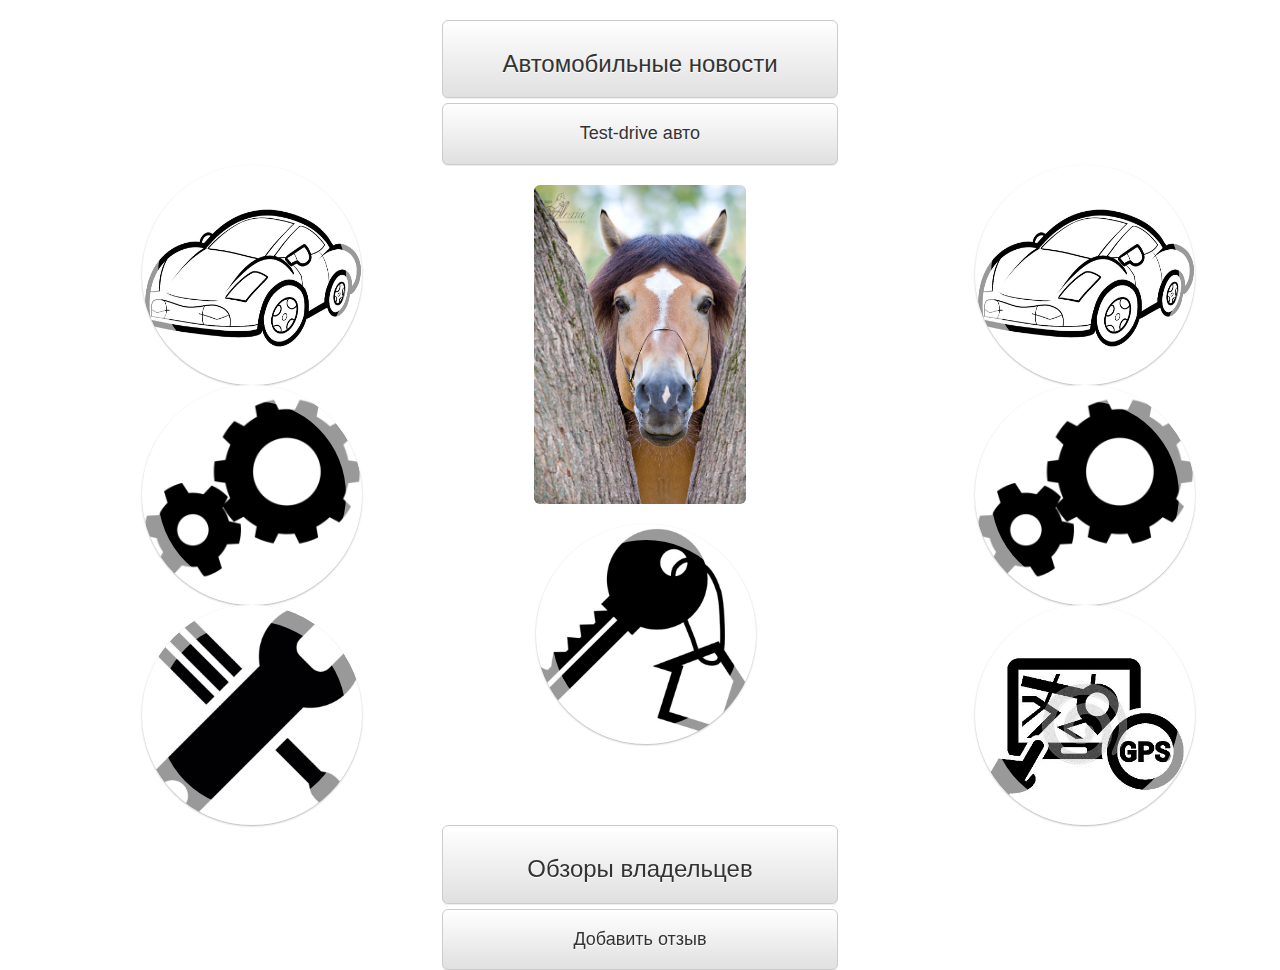
==== index.html @ 32f94fab "initial commit. TODO: buttons + some styles tags to css-files" ====
<!DOCTYPE html>
<html lang="en">
    <head>
        <meta charset="UTF-8">
        <script src="js/jquery.min.js"></script>
        <script src="js/bootstrap.min.js"></script>
        <link rel="stylesheet" href="css/bootstrap.min.css">
        <link rel="stylesheet" href="css/bootstrap-theme.css">
        <link rel="stylesheet" href="css/index.css">
        <link rel="stylesheet" href="css/ihover.min.css">
        <title>Название сайта</title>
    </head>
    <header><br>
        <div class="container-fluid">
            <div class="row">
                <div class="col-sm-4">

                </div>
                <div class="col-sm-4">
                    <button type="button" class="btn btn-default btn-block btn-lg">
                        <h3>Автомобильные новости</h3>
                    </button>
                    <button type="button" class="btn btn-default btn-block btn-lg">
                        <h4> Test-drive авто </h4>
                    </button>
                </div>
                <div class="col-sm-4">

                </div>
            </div>
        </div>
    </header>
    <body>
        <div class="container-fluid">
            <div class="row container-fluid">
                <div class="col-sm-4">
                    <div class="col-sm-3" >

                    </div>
                    <div class="col-sm-4">
                        <div class="ih-item circle effect10 bottom_to_top"><a href="#">
                            <div class="img"><img src="images/car.jpg" alt="img"></div>
                            <div class="info">
                                <h3>Купить транспорт</h3>
                            </div></a>
                        </div>
                        <div class="ih-item circle effect10 bottom_to_top"><a href="#">
                            <div class="img"><img src="images/part.jpg" alt="img"></div>
                            <div class="info">
                                <h3>Купить запчасть</h3>
                            </div></a>
                        </div>
                        <div class="ih-item circle effect10 bottom_to_top"><a href="#">
                            <div class="img"><img src="images/repair.png" alt="img"></div>
                            <div class="info">
                                <h3>Обслу- живание</h3>
                            </div></a>
                        </div>
                    </div>
                </div>
                <div class="col-sm-4" style="text-align: center;">
                    <br>
                    <img src="images/Konb.jpg" class="img-rounded" alt="Cinque Terre" width="55%" height="60%">
                    <br><br>
                    <div style="margin-left: 23%">
                        <div class="ih-item circle effect10 bottom_to_top"><a href="#">
                            <div class="img"><img src="images/key.jpg" alt="img"></div>
                            <div class="info">
                                <h3>Вход</h3>
                                <p>Регистрация</p>
                            </div></a>
                        </div>
                    </div>
                </div>
                <div class="col-sm-4">
                    <div class="col-sm-3">

                    </div>
                    <div class="col-sm-4">
                        <div class="ih-item circle colored effect10 bottom_to_top"><a href="#">
                            <div class="img"><img src="images/car.jpg" alt="img"></div>
                            <div class="info">
                                <h3>Продать транспорт</h3>
                            </div></a>
                        </div>
                        <div class="ih-item circle colored effect10 bottom_to_top"><a href="#">
                            <div class="img"><img src="images/part.jpg" alt="img"></div>
                            <div class="info">
                                <h3>Продать запчасть</h3>
                            </div></a>
                        </div>
                        <div class="ih-item circle colored effect10 bottom_to_top"><a href="#">
                            <div class="img"><img src="images/gps.jpg" alt="img"></div>
                            <div class="info">
                                <h3>Принадлеж -ности</h3>
                            </div></a>
                        </div>
                    </div>
                    <div class="col-sm-4">

                    </div>
                </div>
            </div>
        </div>
    </body>
    <footer>
        <div class="container-fluid">
            <div class="row">
                <div class="col-sm-4">

                </div>
                <div class="col-sm-4">
                    <button type="button" class="btn btn-default btn-block btn-lg">
                        <h3>Обзоры владельцев</h3>
                    </button>
                    <button type="button" class="btn btn-default btn-block btn-lg">
                        <h4> Добавить отзыв </h4>
                    </button>
                </div>
                <div class="col-sm-4">

                </div>
            </div>
        </div>
    </footer>
</html>
---- css/index.css ----
.btn-circle.btn-xl {
    width: 200px;
    height: 200px;
    padding: 10px 16px;
    font-size: 24px;
    line-height: 1.33;
    border-radius: 100px;
}
---- css/ihover.min.css ----
.ih-item{position:relative;-webkit-transition:all 0.35s ease-in-out;-moz-transition:all 0.35s ease-in-out;transition:all 0.35s ease-in-out}.ih-item,.ih-item *{-webkit-box-sizing:border-box;-moz-box-sizing:border-box;box-sizing:border-box}.ih-item a{color:#333}.ih-item a:hover{text-decoration:none}.ih-item img{width:100%;height:100%}.ih-item.circle{position:relative;width:220px;height:220px;border-radius:50%}.ih-item.circle .img{position:relative;width:220px;height:220px;border-radius:50%}.ih-item.circle .img:before{position:absolute;display:block;content:'';width:100%;height:100%;border-radius:50%;box-shadow:inset 0 0 0 16px rgba(255,255,255,0.6),0 1px 2px rgba(0,0,0,0.3);-webkit-transition:all 0.35s ease-in-out;-moz-transition:all 0.35s ease-in-out;transition:all 0.35s ease-in-out}.ih-item.circle .img img{border-radius:50%}.ih-item.circle .info{position:absolute;top:0;bottom:0;left:0;right:0;text-align:center;border-radius:50%;-webkit-backface-visibility:hidden;backface-visibility:hidden}.ih-item.square{position:relative;width:316px;height:216px;border:8px solid #fff;box-shadow:1px 1px 3px rgba(0,0,0,0.3)}.ih-item.square .info{position:absolute;top:0;bottom:0;left:0;right:0;text-align:center;-webkit-backface-visibility:hidden;backface-visibility:hidden}.ih-item.circle.effect1 .spinner{width:230px;height:230px;border:10px solid #ecab18;border-right-color:#1ad280;border-bottom-color:#1ad280;border-radius:50%;-webkit-transition:all 0.8s ease-in-out;-moz-transition:all 0.8s ease-in-out;transition:all 0.8s ease-in-out}.ih-item.circle.effect1 .img{position:absolute;top:10px;bottom:0;left:10px;right:0;width:auto;height:auto}.ih-item.circle.effect1 .img:before{display:none}.ih-item.circle.effect1.colored .info{background:#1a4a72;background:rgba(26,74,114,0.6)}.ih-item.circle.effect1 .info{top:10px;bottom:0;left:10px;right:0;background:#333;background:rgba(0,0,0,0.6);opacity:0;-webkit-transition:all 0.8s ease-in-out;-moz-transition:all 0.8s ease-in-out;transition:all 0.8s ease-in-out}.ih-item.circle.effect1 .info h3{color:#fff;text-transform:uppercase;position:relative;letter-spacing:2px;font-size:22px;margin:0 30px;padding:55px 0 0 0;height:110px;text-shadow:0 0 1px #fff,0 1px 2px rgba(0,0,0,0.3)}.ih-item.circle.effect1 .info p{color:#bbb;padding:10px 5px;font-style:italic;margin:0 30px;font-size:12px;border-top:1px solid rgba(255,255,255,0.5)}.ih-item.circle.effect1 a:hover .spinner{-webkit-transform:rotate(180deg);-moz-transform:rotate(180deg);-ms-transform:rotate(180deg);-o-transform:rotate(180deg);transform:rotate(180deg)}.ih-item.circle.effect1 a:hover .info{opacity:1}.ih-item.circle.effect2 .img{opacity:1;-webkit-transform:scale(1);-moz-transform:scale(1);-ms-transform:scale(1);-o-transform:scale(1);transform:scale(1);-webkit-transition:all 0.35s ease-in-out;-moz-transition:all 0.35s ease-in-out;transition:all 0.35s ease-in-out}.ih-item.circle.effect2.colored .info{background:#1a4a72;background:rgba(26,74,114,0.6)}.ih-item.circle.effect2 .info{background:#333;background:rgba(0,0,0,0.6);opacity:0;pointer-events:none;-webkit-transition:all 0.35s ease-in-out;-moz-transition:all 0.35s ease-in-out;transition:all 0.35s ease-in-out}.ih-item.circle.effect2 .info h3{color:#fff;text-transform:uppercase;position:relative;letter-spacing:2px;font-size:22px;margin:0 30px;padding:55px 0 0 0;height:110px;text-shadow:0 0 1px #fff,0 1px 2px rgba(0,0,0,0.3)}.ih-item.circle.effect2 .info p{color:#bbb;padding:10px 5px;font-style:italic;margin:0 30px;font-size:12px;border-top:1px solid rgba(255,255,255,0.5)}.ih-item.circle.effect2.left_to_right .info{-webkit-transform:translateX(-100%);-moz-transform:translateX(-100%);-ms-transform:translateX(-100%);-o-transform:translateX(-100%);transform:translateX(-100%)}.ih-item.circle.effect2.left_to_right a:hover .img{-webkit-transform:rotate(-90deg);-moz-transform:rotate(-90deg);-ms-transform:rotate(-90deg);-o-transform:rotate(-90deg);transform:rotate(-90deg)}.ih-item.circle.effect2.left_to_right a:hover .info{opacity:1;-webkit-transform:translateX(0);-moz-transform:translateX(0);-ms-transform:translateX(0);-o-transform:translateX(0);transform:translateX(0)}.ih-item.circle.effect2.right_to_left .info{-webkit-transform:translateX(100%);-moz-transform:translateX(100%);-ms-transform:translateX(100%);-o-transform:translateX(100%);transform:translateX(100%)}.ih-item.circle.effect2.right_to_left a:hover .img{-webkit-transform:rotate(90deg);-moz-transform:rotate(90deg);-ms-transform:rotate(90deg);-o-transform:rotate(90deg);transform:rotate(90deg)}.ih-item.circle.effect2.right_to_left a:hover .info{opacity:1;-webkit-transform:translateX(0);-moz-transform:translateX(0);-ms-transform:translateX(0);-o-transform:translateX(0);transform:translateX(0)}.ih-item.circle.effect2.top_to_bottom .info{-webkit-transform:translateY(-100%);-moz-transform:translateY(-100%);-ms-transform:translateY(-100%);-o-transform:translateY(-100%);transform:translateY(-100%)}.ih-item.circle.effect2.top_to_bottom a:hover .img{-webkit-transform:rotate(-90deg);-moz-transform:rotate(-90deg);-ms-transform:rotate(-90deg);-o-transform:rotate(-90deg);transform:rotate(-90deg)}.ih-item.circle.effect2.top_to_bottom a:hover .info{opacity:1;-webkit-transform:translateY(0);-moz-transform:translateY(0);-ms-transform:translateY(0);-o-transform:translateY(0);transform:translateY(0)}.ih-item.circle.effect2.bottom_to_top .info{-webkit-transform:translateY(100%);-moz-transform:translateY(100%);-ms-transform:translateY(100%);-o-transform:translateY(100%);transform:translateY(100%)}.ih-item.circle.effect2.bottom_to_top a:hover .img{-webkit-transform:rotate(90deg);-moz-transform:rotate(90deg);-ms-transform:rotate(90deg);-o-transform:rotate(90deg);transform:rotate(90deg)}.ih-item.circle.effect2.bottom_to_top a:hover .info{opacity:1;-webkit-transform:translateY(0);-moz-transform:translateY(0);-ms-transform:translateY(0);-o-transform:translateY(0);transform:translateY(0)}.ih-item.circle.effect3 .img{z-index:11;-webkit-transition:all 0.35s ease-in-out;-moz-transition:all 0.35s ease-in-out;transition:all 0.35s ease-in-out}.ih-item.circle.effect3.colored .info{background:#1a4a72}.ih-item.circle.effect3 .info{background:#333;opacity:0;pointer-events:none;-webkit-transition:all 0.35s ease-in-out;-moz-transition:all 0.35s ease-in-out;transition:all 0.35s ease-in-out}.ih-item.circle.effect3 .info h3{color:#fff;text-transform:uppercase;position:relative;letter-spacing:2px;font-size:22px;margin:0 30px;padding:55px 0 0 0;height:110px;text-shadow:0 0 1px #fff,0 1px 2px rgba(0,0,0,0.3)}.ih-item.circle.effect3 .info p{color:#bbb;padding:10px 5px;font-style:italic;margin:0 30px;font-size:12px;border-top:1px solid rgba(255,255,255,0.5)}.ih-item.circle.effect3.left_to_right .img{-webkit-transform:scale(1) translateX(0);-moz-transform:scale(1) translateX(0);-ms-transform:scale(1) translateX(0);-o-transform:scale(1) translateX(0);transform:scale(1) translateX(0)}.ih-item.circle.effect3.left_to_right .info{-webkit-transform:translateX(-100%);-moz-transform:translateX(-100%);-ms-transform:translateX(-100%);-o-transform:translateX(-100%);transform:translateX(-100%)}.ih-item.circle.effect3.left_to_right a:hover .img{-webkit-transform:scale(0.5) translateX(100%);-moz-transform:scale(0.5) translateX(100%);-ms-transform:scale(0.5) translateX(100%);-o-transform:scale(0.5) translateX(100%);transform:scale(0.5) translateX(100%)}.ih-item.circle.effect3.left_to_right a:hover .info{opacity:1;-webkit-transform:translateX(0);-moz-transform:translateX(0);-ms-transform:translateX(0);-o-transform:translateX(0);transform:translateX(0)}.ih-item.circle.effect3.right_to_left .img{-webkit-transform:scale(1) translateX(0);-moz-transform:scale(1) translateX(0);-ms-transform:scale(1) translateX(0);-o-transform:scale(1) translateX(0);transform:scale(1) translateX(0)}.ih-item.circle.effect3.right_to_left .info{-webkit-transform:translateX(100%);-moz-transform:translateX(100%);-ms-transform:translateX(100%);-o-transform:translateX(100%);transform:translateX(100%)}.ih-item.circle.effect3.right_to_left a:hover .img{-webkit-transform:scale(0.5) translateX(-100%);-moz-transform:scale(0.5) translateX(-100%);-ms-transform:scale(0.5) translateX(-100%);-o-transform:scale(0.5) translateX(-100%);transform:scale(0.5) translateX(-100%)}.ih-item.circle.effect3.right_to_left a:hover .info{opacity:1;-webkit-transform:translateX(0);-moz-transform:translateX(0);-ms-transform:translateX(0);-o-transform:translateX(0);transform:translateX(0)}.ih-item.circle.effect3.top_to_bottom .img{-webkit-transform:scale(1) translateY(0);-moz-transform:scale(1) translateY(0);-ms-transform:scale(1) translateY(0);-o-transform:scale(1) translateY(0);transform:scale(1) translateY(0)}.ih-item.circle.effect3.top_to_bottom .info{-webkit-transform:translateY(-100%);-moz-transform:translateY(-100%);-ms-transform:translateY(-100%);-o-transform:translateY(-100%);transform:translateY(-100%)}.ih-item.circle.effect3.top_to_bottom a:hover .img{-webkit-transform:scale(0.5) translateY(100%);-moz-transform:scale(0.5) translateY(100%);-ms-transform:scale(0.5) translateY(100%);-o-transform:scale(0.5) translateY(100%);transform:scale(0.5) translateY(100%)}.ih-item.circle.effect3.top_to_bottom a:hover .info{opacity:1;-webkit-transform:translateY(0);-moz-transform:translateY(0);-ms-transform:translateY(0);-o-transform:translateY(0);transform:translateY(0)}.ih-item.circle.effect3.bottom_to_top .img{-webkit-transform:scale(1) translateY(0);-moz-transform:scale(1) translateY(0);-ms-transform:scale(1) translateY(0);-o-transform:scale(1) translateY(0);transform:scale(1) translateY(0)}.ih-item.circle.effect3.bottom_to_top .info{-webkit-transform:translateY(100%);-moz-transform:translateY(100%);-ms-transform:translateY(100%);-o-transform:translateY(100%);transform:translateY(100%)}.ih-item.circle.effect3.bottom_to_top a:hover .img{-webkit-transform:scale(0.5) translateY(-100%);-moz-transform:scale(0.5) translateY(-100%);-ms-transform:scale(0.5) translateY(-100%);-o-transform:scale(0.5) translateY(-100%);transform:scale(0.5) translateY(-100%)}.ih-item.circle.effect3.bottom_to_top a:hover .info{opacity:1;-webkit-transform:translateY(0);-moz-transform:translateY(0);-ms-transform:translateY(0);-o-transform:translateY(0);transform:translateY(0)}.ih-item.circle.effect4 .img{opacity:1;-webkit-transition:all 0.4s ease-in-out;-moz-transition:all 0.4s ease-in-out;transition:all 0.4s ease-in-out}.ih-item.circle.effect4.colored .info{background:#1a4a72}.ih-item.circle.effect4 .info{background:#333;opacity:0;visibility:hidden;pointer-events:none;-webkit-transition:all 0.35s ease;-moz-transition:all 0.35s ease;transition:all 0.35s ease}.ih-item.circle.effect4 .info h3{color:#fff;text-transform:uppercase;position:relative;letter-spacing:2px;font-size:22px;margin:0 30px;padding:55px 0 0 0;height:110px;text-shadow:0 0 1px #fff,0 1px 2px rgba(0,0,0,0.3)}.ih-item.circle.effect4 .info p{color:#bbb;padding:10px 5px;font-style:italic;margin:0 30px;font-size:12px;border-top:1px solid rgba(255,255,255,0.5);-webkit-transition:all 0.35s ease-in-out;-moz-transition:all 0.35s ease-in-out;transition:all 0.35s ease-in-out}.ih-item.circle.effect4 a:hover .img{opacity:0;pointer-events:none}.ih-item.circle.effect4 a:hover .info{visibility:visible;opacity:1}.ih-item.circle.effect4.left_to_right .img{-webkit-transform:translateX(0);-moz-transform:translateX(0);-ms-transform:translateX(0);-o-transform:translateX(0);transform:translateX(0)}.ih-item.circle.effect4.left_to_right .info{-webkit-transform:translateX(-100%);-moz-transform:translateX(-100%);-ms-transform:translateX(-100%);-o-transform:translateX(-100%);transform:translateX(-100%)}.ih-item.circle.effect4.left_to_right a:hover .img{-webkit-transform:translateX(100%);-moz-transform:translateX(100%);-ms-transform:translateX(100%);-o-transform:translateX(100%);transform:translateX(100%)}.ih-item.circle.effect4.left_to_right a:hover .info{-webkit-transform:translateX(0);-moz-transform:translateX(0);-ms-transform:translateX(0);-o-transform:translateX(0);transform:translateX(0)}.ih-item.circle.effect4.right_to_left .img{-webkit-transform:translateX(0);-moz-transform:translateX(0);-ms-transform:translateX(0);-o-transform:translateX(0);transform:translateX(0)}.ih-item.circle.effect4.right_to_left .info{-webkit-transform:translateX(100%);-moz-transform:translateX(100%);-ms-transform:translateX(100%);-o-transform:translateX(100%);transform:translateX(100%)}.ih-item.circle.effect4.right_to_left a:hover .img{-webkit-transform:translateX(-100%);-moz-transform:translateX(-100%);-ms-transform:translateX(-100%);-o-transform:translateX(-100%);transform:translateX(-100%)}.ih-item.circle.effect4.right_to_left a:hover .info{-webkit-transform:translateX(0);-moz-transform:translateX(0);-ms-transform:translateX(0);-o-transform:translateX(0);transform:translateX(0)}.ih-item.circle.effect4.top_to_bottom .img{-webkit-transform:translateY(0);-moz-transform:translateY(0);-ms-transform:translateY(0);-o-transform:translateY(0);transform:translateY(0)}.ih-item.circle.effect4.top_to_bottom .info{-webkit-transform:translateY(100%);-moz-transform:translateY(100%);-ms-transform:translateY(100%);-o-transform:translateY(100%);transform:translateY(100%)}.ih-item.circle.effect4.top_to_bottom a:hover .img{-webkit-transform:translateY(-100%);-moz-transform:translateY(-100%);-ms-transform:translateY(-100%);-o-transform:translateY(-100%);transform:translateY(-100%)}.ih-item.circle.effect4.top_to_bottom a:hover .info{-webkit-transform:translateY(0);-moz-transform:translateY(0);-ms-transform:translateY(0);-o-transform:translateY(0);transform:translateY(0)}.ih-item.circle.effect4.bottom_to_top .img{-webkit-transform:translateY(0);-moz-transform:translateY(0);-ms-transform:translateY(0);-o-transform:translateY(0);transform:translateY(0)}.ih-item.circle.effect4.bottom_to_top .info{-webkit-transform:translateY(-100%);-moz-transform:translateY(-100%);-ms-transform:translateY(-100%);-o-transform:translateY(-100%);transform:translateY(-100%)}.ih-item.circle.effect4.bottom_to_top a:hover .img{-webkit-transform:translateY(100%);-moz-transform:translateY(100%);-ms-transform:translateY(100%);-o-transform:translateY(100%);transform:translateY(100%)}.ih-item.circle.effect4.bottom_to_top a:hover .info{-webkit-transform:translateY(0);-moz-transform:translateY(0);-ms-transform:translateY(0);-o-transform:translateY(0);transform:translateY(0)}.ih-item.circle.effect5{-webkit-perspective:900px;-moz-perspective:900px;perspective:900px}.ih-item.circle.effect5.colored .info .info-back{background:#1a4a72;background:rgba(26,74,114,0.6)}.ih-item.circle.effect5 .info{-webkit-transition:all 0.35s ease-in-out;-moz-transition:all 0.35s ease-in-out;transition:all 0.35s ease-in-out;-webkit-transform-style:preserve-3d;-moz-transform-style:preserve-3d;-ms-transform-style:preserve-3d;-o-transform-style:preserve-3d;transform-style:preserve-3d}.ih-item.circle.effect5 .info .info-back{visibility:hidden;border-radius:50%;width:100%;height:100%;background:#333;background:rgba(0,0,0,0.6);-webkit-transform:rotate3d(0, 1, 0, 180deg);-moz-transform:rotate3d(0, 1, 0, 180deg);-ms-transform:rotate3d(0, 1, 0, 180deg);-o-transform:rotate3d(0, 1, 0, 180deg);transform:rotate3d(0, 1, 0, 180deg);-webkit-backface-visibility:hidden;backface-visibility:hidden}.ih-item.circle.effect5 .info h3{color:#fff;text-transform:uppercase;position:relative;letter-spacing:2px;font-size:22px;margin:0 30px;padding:55px 0 0 0;height:110px;text-shadow:0 0 1px #fff,0 1px 2px rgba(0,0,0,0.3)}.ih-item.circle.effect5 .info p{color:#bbb;padding:10px 5px;font-style:italic;margin:0 30px;font-size:12px;border-top:1px solid rgba(255,255,255,0.5)}.ih-item.circle.effect5 a:hover .info{-webkit-transform:rotate3d(0, 1, 0, -180deg);-moz-transform:rotate3d(0, 1, 0, -180deg);-ms-transform:rotate3d(0, 1, 0, -180deg);-o-transform:rotate3d(0, 1, 0, -180deg);transform:rotate3d(0, 1, 0, -180deg)}.ih-item.circle.effect5 a:hover .info .info-back{visibility:visible}.ih-item.circle.effect6 .img{opacity:1;-webkit-transform:scale(1);-moz-transform:scale(1);-ms-transform:scale(1);-o-transform:scale(1);transform:scale(1);-webkit-transition:all 0.35s ease-in-out;-moz-transition:all 0.35s ease-in-out;transition:all 0.35s ease-in-out}.ih-item.circle.effect6.colored .info{background:#1a4a72}.ih-item.circle.effect6 .info{background:#333;opacity:0;-webkit-transition:all 0.35s ease-in-out;-moz-transition:all 0.35s ease-in-out;transition:all 0.35s ease-in-out}.ih-item.circle.effect6 .info h3{color:#fff;text-transform:uppercase;position:relative;letter-spacing:2px;font-size:22px;margin:0 30px;padding:55px 0 0 0;height:110px;text-shadow:0 0 1px #fff,0 1px 2px rgba(0,0,0,0.3)}.ih-item.circle.effect6 .info p{color:#bbb;padding:10px 5px;font-style:italic;margin:0 30px;font-size:12px;border-top:1px solid rgba(255,255,255,0.5)}.ih-item.circle.effect6.scale_up .info{-webkit-transform:scale(0.5);-moz-transform:scale(0.5);-ms-transform:scale(0.5);-o-transform:scale(0.5);transform:scale(0.5)}.ih-item.circle.effect6.scale_up a:hover .img{opacity:0;-webkit-transform:scale(1.5);-moz-transform:scale(1.5);-ms-transform:scale(1.5);-o-transform:scale(1.5);transform:scale(1.5)}.ih-item.circle.effect6.scale_up a:hover .info{opacity:1;-webkit-transform:scale(1);-moz-transform:scale(1);-ms-transform:scale(1);-o-transform:scale(1);transform:scale(1)}.ih-item.circle.effect6.scale_down .info{-webkit-transform:scale(1.5);-moz-transform:scale(1.5);-ms-transform:scale(1.5);-o-transform:scale(1.5);transform:scale(1.5)}.ih-item.circle.effect6.scale_down a:hover .img{opacity:0;-webkit-transform:scale(0.5);-moz-transform:scale(0.5);-ms-transform:scale(0.5);-o-transform:scale(0.5);transform:scale(0.5)}.ih-item.circle.effect6.scale_down a:hover .info{opacity:1;-webkit-transform:scale(1);-moz-transform:scale(1);-ms-transform:scale(1);-o-transform:scale(1);transform:scale(1)}.ih-item.circle.effect6.scale_down_up .info{-webkit-transform:scale(0.5);-moz-transform:scale(0.5);-ms-transform:scale(0.5);-o-transform:scale(0.5);transform:scale(0.5);-webkit-transition:all 0.35s ease-in-out 0.2s;-moz-transition:all 0.35s ease-in-out 0.2s;transition:all 0.35s ease-in-out 0.2s}.ih-item.circle.effect6.scale_down_up a:hover .img{opacity:0;-webkit-transform:scale(0.5);-moz-transform:scale(0.5);-ms-transform:scale(0.5);-o-transform:scale(0.5);transform:scale(0.5)}.ih-item.circle.effect6.scale_down_up a:hover .info{opacity:1;-webkit-transform:scale(1);-moz-transform:scale(1);-ms-transform:scale(1);-o-transform:scale(1);transform:scale(1)}.ih-item.circle.effect7 .img{opacity:1;-webkit-transform:scale(1);-moz-transform:scale(1);-ms-transform:scale(1);-o-transform:scale(1);transform:scale(1);-webkit-transition:all 0.35s ease-out;-moz-transition:all 0.35s ease-out;transition:all 0.35s ease-out}.ih-item.circle.effect7.colored .info{background:#1a4a72}.ih-item.circle.effect7 .info{background:#333;opacity:0;visibility:hidden;pointer-events:none;-webkit-transition:all 0.35s ease 0.2s;-moz-transition:all 0.35s ease 0.2s;transition:all 0.35s ease 0.2s}.ih-item.circle.effect7 .info h3{color:#fff;text-transform:uppercase;position:relative;letter-spacing:2px;font-size:22px;margin:0 30px;padding:55px 0 0 0;height:110px;text-shadow:0 0 1px #fff,0 1px 2px rgba(0,0,0,0.3)}.ih-item.circle.effect7 .info p{color:#bbb;padding:10px 5px;font-style:italic;margin:0 30px;font-size:12px;border-top:1px solid rgba(255,255,255,0.5)}.ih-item.circle.effect7 a:hover .img{opacity:0;-webkit-transform:scale(0.5);-moz-transform:scale(0.5);-ms-transform:scale(0.5);-o-transform:scale(0.5);transform:scale(0.5)}.ih-item.circle.effect7 a:hover .info{visibility:visible;opacity:1}.ih-item.circle.effect7.left_to_right .info{-webkit-transform:translateX(-100%);-moz-transform:translateX(-100%);-ms-transform:translateX(-100%);-o-transform:translateX(-100%);transform:translateX(-100%)}.ih-item.circle.effect7.left_to_right a:hover .info{-webkit-transform:translateX(0);-moz-transform:translateX(0);-ms-transform:translateX(0);-o-transform:translateX(0);transform:translateX(0)}.ih-item.circle.effect7.right_to_left .info{-webkit-transform:translateX(100%);-moz-transform:translateX(100%);-ms-transform:translateX(100%);-o-transform:translateX(100%);transform:translateX(100%)}.ih-item.circle.effect7.right_to_left a:hover .info{-webkit-transform:translateX(0);-moz-transform:translateX(0);-ms-transform:translateX(0);-o-transform:translateX(0);transform:translateX(0)}.ih-item.circle.effect7.top_to_bottom .info{-webkit-transform:translateY(100%);-moz-transform:translateY(100%);-ms-transform:translateY(100%);-o-transform:translateY(100%);transform:translateY(100%)}.ih-item.circle.effect7.top_to_bottom a:hover .info{-webkit-transform:translateY(0);-moz-transform:translateY(0);-ms-transform:translateY(0);-o-transform:translateY(0);transform:translateY(0)}.ih-item.circle.effect7.bottom_to_top .info{-webkit-transform:translateY(-100%);-moz-transform:translateY(-100%);-ms-transform:translateY(-100%);-o-transform:translateY(-100%);transform:translateY(-100%)}.ih-item.circle.effect7.bottom_to_top a:hover .info{-webkit-transform:translateY(0);-moz-transform:translateY(0);-ms-transform:translateY(0);-o-transform:translateY(0);transform:translateY(0)}.ih-item.circle.effect8.colored .info{background:#1a4a72}.ih-item.circle.effect8 .img-container{-webkit-transform:scale(1);-moz-transform:scale(1);-ms-transform:scale(1);-o-transform:scale(1);transform:scale(1);-webkit-transition:all 0.3s ease-in-out;-moz-transition:all 0.3s ease-in-out;transition:all 0.3s ease-in-out}.ih-item.circle.effect8 .img-container .img{opacity:1;-webkit-transition:all 0.3s ease-in-out 0.3s;-moz-transition:all 0.3s ease-in-out 0.3s;transition:all 0.3s ease-in-out 0.3s}.ih-item.circle.effect8 .info-container{position:absolute;top:0;bottom:0;left:0;right:0;text-align:center;border-radius:50%;opacity:0;pointer-events:none;-webkit-transition:all 0.3s ease-in-out 0.3s;-moz-transition:all 0.3s ease-in-out 0.3s;transition:all 0.3s ease-in-out 0.3s}.ih-item.circle.effect8 .info{width:100%;height:100%;background:#333;pointer-events:none;-webkit-transform:scale(0.5);-moz-transform:scale(0.5);-ms-transform:scale(0.5);-o-transform:scale(0.5);transform:scale(0.5);-webkit-transition:all 0.35s ease-in-out 0.6s;-moz-transition:all 0.35s ease-in-out 0.6s;transition:all 0.35s ease-in-out 0.6s}.ih-item.circle.effect8 .info h3{color:#fff;text-transform:uppercase;letter-spacing:2px;font-size:22px;margin:0 30px;padding:45px 0 0 0;height:140px;text-shadow:0 0 1px #fff,0 1px 2px rgba(0,0,0,0.3)}.ih-item.circle.effect8 .info p{color:#bbb;padding:10px 5px;font-style:italic;margin:0 30px;font-size:12px;border-top:1px solid rgba(255,255,255,0.5)}.ih-item.circle.effect8 a:hover .img-container{pointer-events:none;-webkit-transform:scale(0.5);-moz-transform:scale(0.5);-ms-transform:scale(0.5);-o-transform:scale(0.5);transform:scale(0.5)}.ih-item.circle.effect8 a:hover .img-container .img{opacity:0;pointer-events:none}.ih-item.circle.effect8 a:hover .info-container{opacity:1}.ih-item.circle.effect8 a:hover .info-container .info{-webkit-transform:scale(1);-moz-transform:scale(1);-ms-transform:scale(1);-o-transform:scale(1);transform:scale(1)}.ih-item.circle.effect8.left_to_right .img-container .img{-webkit-transform:translateX(0);-moz-transform:translateX(0);-ms-transform:translateX(0);-o-transform:translateX(0);transform:translateX(0)}.ih-item.circle.effect8.left_to_right .info-container{-webkit-transform:translateX(100%);-moz-transform:translateX(100%);-ms-transform:translateX(100%);-o-transform:translateX(100%);transform:translateX(100%)}.ih-item.circle.effect8.left_to_right a:hover .img-container .img{-webkit-transform:translateX(-100%);-moz-transform:translateX(-100%);-ms-transform:translateX(-100%);-o-transform:translateX(-100%);transform:translateX(-100%)}.ih-item.circle.effect8.left_to_right a:hover .info-container{-webkit-transform:translateX(0);-moz-transform:translateX(0);-ms-transform:translateX(0);-o-transform:translateX(0);transform:translateX(0)}.ih-item.circle.effect8.right_to_left .img-container .img{-webkit-transform:translateX(0);-moz-transform:translateX(0);-ms-transform:translateX(0);-o-transform:translateX(0);transform:translateX(0)}.ih-item.circle.effect8.right_to_left .info-container{-webkit-transform:translateX(-100%);-moz-transform:translateX(-100%);-ms-transform:translateX(-100%);-o-transform:translateX(-100%);transform:translateX(-100%)}.ih-item.circle.effect8.right_to_left a:hover .img-container .img{-webkit-transform:translateX(100%);-moz-transform:translateX(100%);-ms-transform:translateX(100%);-o-transform:translateX(100%);transform:translateX(100%)}.ih-item.circle.effect8.right_to_left a:hover .info-container{-webkit-transform:translateX(0);-moz-transform:translateX(0);-ms-transform:translateX(0);-o-transform:translateX(0);transform:translateX(0)}.ih-item.circle.effect8.top_to_bottom .img-container .img{-webkit-transform:translateY(0);-moz-transform:translateY(0);-ms-transform:translateY(0);-o-transform:translateY(0);transform:translateY(0)}.ih-item.circle.effect8.top_to_bottom .info-container{-webkit-transform:translateY(-100%);-moz-transform:translateY(-100%);-ms-transform:translateY(-100%);-o-transform:translateY(-100%);transform:translateY(-100%)}.ih-item.circle.effect8.top_to_bottom a:hover .img-container .img{-webkit-transform:translateY(100%);-moz-transform:translateY(100%);-ms-transform:translateY(100%);-o-transform:translateY(100%);transform:translateY(100%)}.ih-item.circle.effect8.top_to_bottom a:hover .info-container{-webkit-transform:translateY(0);-moz-transform:translateY(0);-ms-transform:translateY(0);-o-transform:translateY(0);transform:translateY(0)}.ih-item.circle.effect8.bottom_to_top .img-container .img{-webkit-transform:translateY(0);-moz-transform:translateY(0);-ms-transform:translateY(0);-o-transform:translateY(0);transform:translateY(0)}.ih-item.circle.effect8.bottom_to_top .info-container{-webkit-transform:translateY(100%);-moz-transform:translateY(100%);-ms-transform:translateY(100%);-o-transform:translateY(100%);transform:translateY(100%)}.ih-item.circle.effect8.bottom_to_top a:hover .img-container .img{-webkit-transform:translateY(-100%);-moz-transform:translateY(-100%);-ms-transform:translateY(-100%);-o-transform:translateY(-100%);transform:translateY(-100%)}.ih-item.circle.effect8.bottom_to_top a:hover .info-container{-webkit-transform:translateY(0);-moz-transform:translateY(0);-ms-transform:translateY(0);-o-transform:translateY(0);transform:translateY(0)}.ih-item.circle.effect9 .img{opacity:1;-webkit-transition:all 0.35s ease-out;-moz-transition:all 0.35s ease-out;transition:all 0.35s ease-out}.ih-item.circle.effect9.colored .info{background:#1a4a72}.ih-item.circle.effect9 .info{background:#333;opacity:0;visibility:hidden;pointer-events:none;-webkit-transform:scale(0.5);-moz-transform:scale(0.5);-ms-transform:scale(0.5);-o-transform:scale(0.5);transform:scale(0.5);-webkit-transition:all 0.35s ease 0.2s;-moz-transition:all 0.35s ease 0.2s;transition:all 0.35s ease 0.2s}.ih-item.circle.effect9 .info h3{color:#fff;text-transform:uppercase;position:relative;letter-spacing:2px;font-size:22px;margin:0 30px;padding:55px 0 0 0;height:110px;text-shadow:0 0 1px #fff,0 1px 2px rgba(0,0,0,0.3)}.ih-item.circle.effect9 .info p{color:#bbb;padding:10px 5px;font-style:italic;margin:0 30px;font-size:12px;border-top:1px solid rgba(255,255,255,0.5)}.ih-item.circle.effect9 a:hover .img{opacity:0;pointer-events:none;-webkit-transform:scale(0.5);-moz-transform:scale(0.5);-ms-transform:scale(0.5);-o-transform:scale(0.5);transform:scale(0.5)}.ih-item.circle.effect9 a:hover .info{visibility:visible;opacity:1;-webkit-transform:scale(1);-moz-transform:scale(1);-ms-transform:scale(1);-o-transform:scale(1);transform:scale(1)}.ih-item.circle.effect9.left_to_right .img{-webkit-transform:translateX(0) rotate(0);-moz-transform:translateX(0) rotate(0);-ms-transform:translateX(0) rotate(0);-o-transform:translateX(0) rotate(0);transform:translateX(0) rotate(0)}.ih-item.circle.effect9.left_to_right a:hover .img{-webkit-transform:translateX(100%) rotate(180deg);-moz-transform:translateX(100%) rotate(180deg);-ms-transform:translateX(100%) rotate(180deg);-o-transform:translateX(100%) rotate(180deg);transform:translateX(100%) rotate(180deg)}.ih-item.circle.effect9.right_to_left .img{-webkit-transform:translateX(0) rotate(0);-moz-transform:translateX(0) rotate(0);-ms-transform:translateX(0) rotate(0);-o-transform:translateX(0) rotate(0);transform:translateX(0) rotate(0)}.ih-item.circle.effect9.right_to_left a:hover .img{-webkit-transform:translateX(-100%) rotate(-180deg);-moz-transform:translateX(-100%) rotate(-180deg);-ms-transform:translateX(-100%) rotate(-180deg);-o-transform:translateX(-100%) rotate(-180deg);transform:translateX(-100%) rotate(-180deg)}.ih-item.circle.effect9.top_to_bottom .img{-webkit-transform:translateY(0);-moz-transform:translateY(0);-ms-transform:translateY(0);-o-transform:translateY(0);transform:translateY(0)}.ih-item.circle.effect9.top_to_bottom a:hover .img{-webkit-transform:translateY(-100%);-moz-transform:translateY(-100%);-ms-transform:translateY(-100%);-o-transform:translateY(-100%);transform:translateY(-100%)}.ih-item.circle.effect9.bottom_to_top .img{-webkit-transform:translateY(0);-moz-transform:translateY(0);-ms-transform:translateY(0);-o-transform:translateY(0);transform:translateY(0)}.ih-item.circle.effect9.bottom_to_top a:hover .img{-webkit-transform:translateY(100%);-moz-transform:translateY(100%);-ms-transform:translateY(100%);-o-transform:translateY(100%);transform:translateY(100%)}.ih-item.circle.effect10 .img{z-index:11;-webkit-transform:scale(1);-moz-transform:scale(1);-ms-transform:scale(1);-o-transform:scale(1);transform:scale(1);-webkit-transition:all 0.35s ease-in-out;-moz-transition:all 0.35s ease-in-out;transition:all 0.35s ease-in-out}.ih-item.circle.effect10.colored .info{background:#1a4a72}.ih-item.circle.effect10 .info{background:#333;opacity:0;-webkit-transform:scale(0);-moz-transform:scale(0);-ms-transform:scale(0);-o-transform:scale(0);transform:scale(0);-webkit-transition:all 0.35s ease-in-out;-moz-transition:all 0.35s ease-in-out;transition:all 0.35s ease-in-out}.ih-item.circle.effect10 .info h3{color:#fff;text-transform:uppercase;position:relative;letter-spacing:2px;font-size:22px;text-shadow:0 0 1px #fff,0 1px 2px rgba(0,0,0,0.3)}.ih-item.circle.effect10 .info p{color:#bbb;font-style:italic;font-size:12px;border-top:1px solid rgba(255,255,255,0.5)}.ih-item.circle.effect10 a:hover .info{visibility:visible;opacity:1;-webkit-transform:scale(1);-moz-transform:scale(1);-ms-transform:scale(1);-o-transform:scale(1);transform:scale(1)}.ih-item.circle.effect10.top_to_bottom .info h3{margin:0 30px;padding:25px 0 0 0;height:78px}.ih-item.circle.effect10.top_to_bottom .info p{margin:0 30px;padding:5px}.ih-item.circle.effect10.top_to_bottom a:hover .img{-webkit-transform:translateY(50px) scale(0.5);-moz-transform:translateY(50px) scale(0.5);-ms-transform:translateY(50px) scale(0.5);-o-transform:translateY(50px) scale(0.5);transform:translateY(50px) scale(0.5)}.ih-item.circle.effect10.bottom_to_top .info h3{margin:95px 30px 0;padding:25px 0 0 0;height:78px}.ih-item.circle.effect10.bottom_to_top .info p{margin:0 30px;padding:5px}.ih-item.circle.effect10.bottom_to_top a:hover .img{-webkit-transform:translateY(-50px) scale(0.5);-moz-transform:translateY(-50px) scale(0.5);-ms-transform:translateY(-50px) scale(0.5);-o-transform:translateY(-50px) scale(0.5);transform:translateY(-50px) scale(0.5)}.ih-item.circle.effect11{-webkit-perspective:900px;-moz-perspective:900px;perspective:900px}.ih-item.circle.effect11 .img{opacity:1;-webkit-transform-origin:50% 50%;-moz-transform-origin:50% 50%;-ms-transform-origin:50% 50%;-o-transform-origin:50% 50%;transform-origin:50% 50%;-webkit-transition:all 0.35s ease-in-out;-moz-transition:all 0.35s ease-in-out;transition:all 0.35s ease-in-out}.ih-item.circle.effect11.colored .info{background:#1a4a72}.ih-item.circle.effect11 .info{background:#333;opacity:0;visibility:hidden;-webkit-transition:all 0.35s ease 0.35s;-moz-transition:all 0.35s ease 0.35s;transition:all 0.35s ease 0.35s}.ih-item.circle.effect11 .info h3{color:#fff;text-transform:uppercase;position:relative;letter-spacing:2px;font-size:22px;margin:0 30px;padding:55px 0 0 0;height:110px;text-shadow:0 0 1px #fff,0 1px 2px rgba(0,0,0,0.3)}.ih-item.circle.effect11 .info p{color:#bbb;padding:10px 5px;font-style:italic;margin:0 30px;font-size:12px;border-top:1px solid rgba(255,255,255,0.5)}.ih-item.circle.effect11 a:hover .img{opacity:0}.ih-item.circle.effect11 a:hover .info{visibility:visible;opacity:1}.ih-item.circle.effect11.left_to_right .img{-webkit-transform:translateZ(0) rotateY(0);-moz-transform:translateZ(0) rotateY(0);-ms-transform:translateZ(0) rotateY(0);-o-transform:translateZ(0) rotateY(0);transform:translateZ(0) rotateY(0)}.ih-item.circle.effect11.left_to_right .info{-webkit-transform:translateZ(-1000px) rotateY(-90deg);-moz-transform:translateZ(-1000px) rotateY(-90deg);-ms-transform:translateZ(-1000px) rotateY(-90deg);-o-transform:translateZ(-1000px) rotateY(-90deg);transform:translateZ(-1000px) rotateY(-90deg)}.ih-item.circle.effect11.left_to_right a:hover .img{-webkit-transform:translateZ(-1000px) rotateY(90deg);-moz-transform:translateZ(-1000px) rotateY(90deg);-ms-transform:translateZ(-1000px) rotateY(90deg);-o-transform:translateZ(-1000px) rotateY(90deg);transform:translateZ(-1000px) rotateY(90deg)}.ih-item.circle.effect11.left_to_right a:hover .info{-webkit-transform:translateZ(0) rotateY(0);-moz-transform:translateZ(0) rotateY(0);-ms-transform:translateZ(0) rotateY(0);-o-transform:translateZ(0) rotateY(0);transform:translateZ(0) rotateY(0)}.ih-item.circle.effect11.right_to_left .img{-webkit-transform:translateZ(0) rotateY(0);-moz-transform:translateZ(0) rotateY(0);-ms-transform:translateZ(0) rotateY(0);-o-transform:translateZ(0) rotateY(0);transform:translateZ(0) rotateY(0)}.ih-item.circle.effect11.right_to_left .info{-webkit-transform:translateZ(-1000px) rotateY(90deg);-moz-transform:translateZ(-1000px) rotateY(90deg);-ms-transform:translateZ(-1000px) rotateY(90deg);-o-transform:translateZ(-1000px) rotateY(90deg);transform:translateZ(-1000px) rotateY(90deg)}.ih-item.circle.effect11.right_to_left a:hover .img{-webkit-transform:translateZ(-1000px) rotateY(-90deg);-moz-transform:translateZ(-1000px) rotateY(-90deg);-ms-transform:translateZ(-1000px) rotateY(-90deg);-o-transform:translateZ(-1000px) rotateY(-90deg);transform:translateZ(-1000px) rotateY(-90deg)}.ih-item.circle.effect11.right_to_left a:hover .info{-webkit-transform:translateZ(0) rotateY(0);-moz-transform:translateZ(0) rotateY(0);-ms-transform:translateZ(0) rotateY(0);-o-transform:translateZ(0) rotateY(0);transform:translateZ(0) rotateY(0)}.ih-item.circle.effect11.top_to_bottom .img{-webkit-transform:translateZ(0) rotateX(0);-moz-transform:translateZ(0) rotateX(0);-ms-transform:translateZ(0) rotateX(0);-o-transform:translateZ(0) rotateX(0);transform:translateZ(0) rotateX(0)}.ih-item.circle.effect11.top_to_bottom .info{-webkit-transform:translateZ(-1000px) rotateX(90deg);-moz-transform:translateZ(-1000px) rotateX(90deg);-ms-transform:translateZ(-1000px) rotateX(90deg);-o-transform:translateZ(-1000px) rotateX(90deg);transform:translateZ(-1000px) rotateX(90deg)}.ih-item.circle.effect11.top_to_bottom a:hover .img{-webkit-transform:translateZ(-1000px) rotateX(-90deg);-moz-transform:translateZ(-1000px) rotateX(-90deg);-ms-transform:translateZ(-1000px) rotateX(-90deg);-o-transform:translateZ(-1000px) rotateX(-90deg);transform:translateZ(-1000px) rotateX(-90deg)}.ih-item.circle.effect11.top_to_bottom a:hover .info{-webkit-transform:translateZ(0) rotateX(0);-moz-transform:translateZ(0) rotateX(0);-ms-transform:translateZ(0) rotateX(0);-o-transform:translateZ(0) rotateX(0);transform:translateZ(0) rotateX(0)}.ih-item.circle.effect11.bottom_to_top .img{-webkit-transform:translateZ(0) rotateX(0);-moz-transform:translateZ(0) rotateX(0);-ms-transform:translateZ(0) rotateX(0);-o-transform:translateZ(0) rotateX(0);transform:translateZ(0) rotateX(0)}.ih-item.circle.effect11.bottom_to_top .info{-webkit-transform:translateZ(-1000px) rotateX(-90deg);-moz-transform:translateZ(-1000px) rotateX(-90deg);-ms-transform:translateZ(-1000px) rotateX(-90deg);-o-transform:translateZ(-1000px) rotateX(-90deg);transform:translateZ(-1000px) rotateX(-90deg)}.ih-item.circle.effect11.bottom_to_top a:hover .img{-webkit-transform:translateZ(-1000px) rotateX(90deg);-moz-transform:translateZ(-1000px) rotateX(90deg);-ms-transform:translateZ(-1000px) rotateX(90deg);-o-transform:translateZ(-1000px) rotateX(90deg);transform:translateZ(-1000px) rotateX(90deg)}.ih-item.circle.effect11.bottom_to_top a:hover .info{-webkit-transform:translateZ(0) rotateX(0);-moz-transform:translateZ(0) rotateX(0);-ms-transform:translateZ(0) rotateX(0);-o-transform:translateZ(0) rotateX(0);transform:translateZ(0) rotateX(0)}.ih-item.circle.effect12 .img{opacity:1;-webkit-transition:all 0.35s ease-in-out;-moz-transition:all 0.35s ease-in-out;transition:all 0.35s ease-in-out}.ih-item.circle.effect12.colored .info{background:#1a4a72}.ih-item.circle.effect12 .info{background:#333;opacity:0;visibility:hidden;pointer-events:none;-webkit-transform:scale(0.5);-moz-transform:scale(0.5);-ms-transform:scale(0.5);-o-transform:scale(0.5);transform:scale(0.5);-webkit-transition:all 0.35s ease-in-out;-moz-transition:all 0.35s ease-in-out;transition:all 0.35s ease-in-out}.ih-item.circle.effect12 .info h3{color:#fff;text-transform:uppercase;position:relative;letter-spacing:2px;font-size:22px;margin:0 30px;padding:55px 0 0 0;height:110px;text-shadow:0 0 1px #fff,0 1px 2px rgba(0,0,0,0.3)}.ih-item.circle.effect12 .info p{color:#bbb;padding:10px 5px;font-style:italic;margin:0 30px;font-size:12px;border-top:1px solid rgba(255,255,255,0.5)}.ih-item.circle.effect12 a:hover .img{opacity:0;pointer-events:none}.ih-item.circle.effect12 a:hover .info{opacity:1;visibility:visible}.ih-item.circle.effect12.left_to_right .img{-webkit-transform:translateX(0) rotate(0);-moz-transform:translateX(0) rotate(0);-ms-transform:translateX(0) rotate(0);-o-transform:translateX(0) rotate(0);transform:translateX(0) rotate(0)}.ih-item.circle.effect12.left_to_right .info{-webkit-transform:translateX(100%) rotate(180deg);-moz-transform:translateX(100%) rotate(180deg);-ms-transform:translateX(100%) rotate(180deg);-o-transform:translateX(100%) rotate(180deg);transform:translateX(100%) rotate(180deg)}.ih-item.circle.effect12.left_to_right a:hover .img{-webkit-transform:translateX(100%) rotate(180deg);-moz-transform:translateX(100%) rotate(180deg);-ms-transform:translateX(100%) rotate(180deg);-o-transform:translateX(100%) rotate(180deg);transform:translateX(100%) rotate(180deg)}.ih-item.circle.effect12.left_to_right a:hover .info{-webkit-transform:translateX(0) rotate(0);-moz-transform:translateX(0) rotate(0);-ms-transform:translateX(0) rotate(0);-o-transform:translateX(0) rotate(0);transform:translateX(0) rotate(0);-webkit-transition-delay:0.4s;-moz-transition-delay:0.4s;transition-delay:0.4s}.ih-item.circle.effect12.right_to_left .img{-webkit-transform:translateX(0) rotate(0);-moz-transform:translateX(0) rotate(0);-ms-transform:translateX(0) rotate(0);-o-transform:translateX(0) rotate(0);transform:translateX(0) rotate(0)}.ih-item.circle.effect12.right_to_left .info{-webkit-transform:translateX(-100%) rotate(-180deg);-moz-transform:translateX(-100%) rotate(-180deg);-ms-transform:translateX(-100%) rotate(-180deg);-o-transform:translateX(-100%) rotate(-180deg);transform:translateX(-100%) rotate(-180deg)}.ih-item.circle.effect12.right_to_left a:hover .img{-webkit-transform:translateX(-100%) rotate(-180deg);-moz-transform:translateX(-100%) rotate(-180deg);-ms-transform:translateX(-100%) rotate(-180deg);-o-transform:translateX(-100%) rotate(-180deg);transform:translateX(-100%) rotate(-180deg)}.ih-item.circle.effect12.right_to_left a:hover .info{-webkit-transform:translateX(0) rotate(0);-moz-transform:translateX(0) rotate(0);-ms-transform:translateX(0) rotate(0);-o-transform:translateX(0) rotate(0);transform:translateX(0) rotate(0);-webkit-transition-delay:0.4s;-moz-transition-delay:0.4s;transition-delay:0.4s}.ih-item.circle.effect12.top_to_bottom .img{-webkit-transform:translateY(0) rotate(0);-moz-transform:translateY(0) rotate(0);-ms-transform:translateY(0) rotate(0);-o-transform:translateY(0) rotate(0);transform:translateY(0) rotate(0)}.ih-item.circle.effect12.top_to_bottom .info{-webkit-transform:translateY(-100%) rotate(-180deg);-moz-transform:translateY(-100%) rotate(-180deg);-ms-transform:translateY(-100%) rotate(-180deg);-o-transform:translateY(-100%) rotate(-180deg);transform:translateY(-100%) rotate(-180deg)}.ih-item.circle.effect12.top_to_bottom a:hover .img{-webkit-transform:translateY(-100%) rotate(-180deg);-moz-transform:translateY(-100%) rotate(-180deg);-ms-transform:translateY(-100%) rotate(-180deg);-o-transform:translateY(-100%) rotate(-180deg);transform:translateY(-100%) rotate(-180deg)}.ih-item.circle.effect12.top_to_bottom a:hover .info{-webkit-transform:translateY(0) rotate(0);-moz-transform:translateY(0) rotate(0);-ms-transform:translateY(0) rotate(0);-o-transform:translateY(0) rotate(0);transform:translateY(0) rotate(0);-webkit-transition-delay:0.4s;-moz-transition-delay:0.4s;transition-delay:0.4s}.ih-item.circle.effect12.bottom_to_top .img{-webkit-transform:translateY(0) rotate(0);-moz-transform:translateY(0) rotate(0);-ms-transform:translateY(0) rotate(0);-o-transform:translateY(0) rotate(0);transform:translateY(0) rotate(0)}.ih-item.circle.effect12.bottom_to_top .info{-webkit-transform:translateY(100%) rotate(180deg);-moz-transform:translateY(100%) rotate(180deg);-ms-transform:translateY(100%) rotate(180deg);-o-transform:translateY(100%) rotate(180deg);transform:translateY(100%) rotate(180deg)}.ih-item.circle.effect12.bottom_to_top a:hover .img{-webkit-transform:translateY(100%) rotate(180deg);-moz-transform:translateY(100%) rotate(180deg);-ms-transform:translateY(100%) rotate(180deg);-o-transform:translateY(100%) rotate(180deg);transform:translateY(100%) rotate(180deg)}.ih-item.circle.effect12.bottom_to_top a:hover .info{-webkit-transform:translateY(0) rotate(0);-moz-transform:translateY(0) rotate(0);-ms-transform:translateY(0) rotate(0);-o-transform:translateY(0) rotate(0);transform:translateY(0) rotate(0);-webkit-transition-delay:0.4s;-moz-transition-delay:0.4s;transition-delay:0.4s}.ih-item.circle.effect13.colored .info{background:#1a4a72;background:rgba(26,74,114,0.6)}.ih-item.circle.effect13 .info{background:#333;background:rgba(0,0,0,0.6);opacity:0;pointer-events:none;-webkit-transition:all 0.35s ease-in-out;-moz-transition:all 0.35s ease-in-out;transition:all 0.35s ease-in-out}.ih-item.circle.effect13 .info h3{visibility:hidden;color:#fff;text-transform:uppercase;position:relative;letter-spacing:2px;font-size:22px;margin:0 30px;padding:55px 0 0 0;height:110px;text-shadow:0 0 1px #fff,0 1px 2px rgba(0,0,0,0.3);-webkit-transition:all 0.35s ease-in-out;-moz-transition:all 0.35s ease-in-out;transition:all 0.35s ease-in-out}.ih-item.circle.effect13 .info p{visibility:hidden;color:#bbb;padding:10px 5px;font-style:italic;margin:0 30px;font-size:12px;border-top:1px solid rgba(255,255,255,0.5);-webkit-transition:all 0.35s ease-in-out;-moz-transition:all 0.35s ease-in-out;transition:all 0.35s ease-in-out}.ih-item.circle.effect13 a:hover .info{opacity:1}.ih-item.circle.effect13 a:hover h3{visibility:visible}.ih-item.circle.effect13 a:hover p{visibility:visible}.ih-item.circle.effect13.from_left_and_right .info h3{-webkit-transform:translateX(-100%);-moz-transform:translateX(-100%);-ms-transform:translateX(-100%);-o-transform:translateX(-100%);transform:translateX(-100%)}.ih-item.circle.effect13.from_left_and_right .info p{-webkit-transform:translateX(100%);-moz-transform:translateX(100%);-ms-transform:translateX(100%);-o-transform:translateX(100%);transform:translateX(100%)}.ih-item.circle.effect13.from_left_and_right a:hover h3{-webkit-transform:translateX(0);-moz-transform:translateX(0);-ms-transform:translateX(0);-o-transform:translateX(0);transform:translateX(0)}.ih-item.circle.effect13.from_left_and_right a:hover p{-webkit-transform:translateX(0);-moz-transform:translateX(0);-ms-transform:translateX(0);-o-transform:translateX(0);transform:translateX(0)}.ih-item.circle.effect13.top_to_bottom .info h3{-webkit-transform:translateY(-100%);-moz-transform:translateY(-100%);-ms-transform:translateY(-100%);-o-transform:translateY(-100%);transform:translateY(-100%)}.ih-item.circle.effect13.top_to_bottom .info p{-webkit-transform:translateY(-100%);-moz-transform:translateY(-100%);-ms-transform:translateY(-100%);-o-transform:translateY(-100%);transform:translateY(-100%)}.ih-item.circle.effect13.top_to_bottom a:hover h3{-webkit-transform:translateY(0);-moz-transform:translateY(0);-ms-transform:translateY(0);-o-transform:translateY(0);transform:translateY(0)}.ih-item.circle.effect13.top_to_bottom a:hover p{-webkit-transform:translateY(0);-moz-transform:translateY(0);-ms-transform:translateY(0);-o-transform:translateY(0);transform:translateY(0)}.ih-item.circle.effect13.bottom_to_top .info h3{-webkit-transform:translateY(100%);-moz-transform:translateY(100%);-ms-transform:translateY(100%);-o-transform:translateY(100%);transform:translateY(100%)}.ih-item.circle.effect13.bottom_to_top .info p{-webkit-transform:translateY(100%);-moz-transform:translateY(100%);-ms-transform:translateY(100%);-o-transform:translateY(100%);transform:translateY(100%)}.ih-item.circle.effect13.bottom_to_top a:hover h3{-webkit-transform:translateY(0);-moz-transform:translateY(0);-ms-transform:translateY(0);-o-transform:translateY(0);transform:translateY(0)}.ih-item.circle.effect13.bottom_to_top a:hover p{-webkit-transform:translateY(0);-moz-transform:translateY(0);-ms-transform:translateY(0);-o-transform:translateY(0);transform:translateY(0)}.ih-item.circle.effect14{-webkit-perspective:900px;-moz-perspective:900px;perspective:900px}.ih-item.circle.effect14 .img{visibility:visible;opacity:1;-webkit-transition:all 0.4s ease-out;-moz-transition:all 0.4s ease-out;transition:all 0.4s ease-out}.ih-item.circle.effect14.colored .info{background:#1a4a72}.ih-item.circle.effect14 .info{background:#333;opacity:0;visibility:hidden;-webkit-transition:all 0.35s ease-in-out 0.3s;-moz-transition:all 0.35s ease-in-out 0.3s;transition:all 0.35s ease-in-out 0.3s}.ih-item.circle.effect14 .info h3{color:#fff;text-transform:uppercase;position:relative;letter-spacing:2px;font-size:22px;margin:0 30px;padding:55px 0 0 0;height:110px;text-shadow:0 0 1px #fff,0 1px 2px rgba(0,0,0,0.3)}.ih-item.circle.effect14 .info p{color:#bbb;padding:10px 5px;font-style:italic;margin:0 30px;font-size:12px;border-top:1px solid rgba(255,255,255,0.5)}.ih-item.circle.effect14 a:hover .img{opacity:0;visibility:hidden}.ih-item.circle.effect14 a:hover .info{visibility:visible;opacity:1}.ih-item.circle.effect14.left_to_right .img{-webkit-transform:rotateY(0);-moz-transform:rotateY(0);-ms-transform:rotateY(0);-o-transform:rotateY(0);transform:rotateY(0);-webkit-transform-origin:100% 50%;-moz-transform-origin:100% 50%;-ms-transform-origin:100% 50%;-o-transform-origin:100% 50%;transform-origin:100% 50%}.ih-item.circle.effect14.left_to_right .info{-webkit-transform:rotateY(90deg);-moz-transform:rotateY(90deg);-ms-transform:rotateY(90deg);-o-transform:rotateY(90deg);transform:rotateY(90deg);-webkit-transform-origin:0% 50%;-moz-transform-origin:0% 50%;-ms-transform-origin:0% 50%;-o-transform-origin:0% 50%;transform-origin:0% 50%}.ih-item.circle.effect14.left_to_right a:hover .img{-webkit-transform:rotateY(-90deg);-moz-transform:rotateY(-90deg);-ms-transform:rotateY(-90deg);-o-transform:rotateY(-90deg);transform:rotateY(-90deg)}.ih-item.circle.effect14.left_to_right a:hover .info{-webkit-transform:rotateY(0);-moz-transform:rotateY(0);-ms-transform:rotateY(0);-o-transform:rotateY(0);transform:rotateY(0)}.ih-item.circle.effect14.right_to_left .img{-webkit-transform:rotateY(0);-moz-transform:rotateY(0);-ms-transform:rotateY(0);-o-transform:rotateY(0);transform:rotateY(0);-webkit-transform-origin:0% 50%;-moz-transform-origin:0% 50%;-ms-transform-origin:0% 50%;-o-transform-origin:0% 50%;transform-origin:0% 50%}.ih-item.circle.effect14.right_to_left .info{-webkit-transform:rotateY(-90deg);-moz-transform:rotateY(-90deg);-ms-transform:rotateY(-90deg);-o-transform:rotateY(-90deg);transform:rotateY(-90deg);-webkit-transform-origin:100% 50%;-moz-transform-origin:100% 50%;-ms-transform-origin:100% 50%;-o-transform-origin:100% 50%;transform-origin:100% 50%}.ih-item.circle.effect14.right_to_left a:hover .img{-webkit-transform:rotateY(90deg);-moz-transform:rotateY(90deg);-ms-transform:rotateY(90deg);-o-transform:rotateY(90deg);transform:rotateY(90deg)}.ih-item.circle.effect14.right_to_left a:hover .info{-webkit-transform:rotateY(0);-moz-transform:rotateY(0);-ms-transform:rotateY(0);-o-transform:rotateY(0);transform:rotateY(0)}.ih-item.circle.effect14.top_to_bottom .img{-webkit-transform:rotateX(0);-moz-transform:rotateX(0);-ms-transform:rotateX(0);-o-transform:rotateX(0);transform:rotateX(0);-webkit-transform-origin:50% 100%;-moz-transform-origin:50% 100%;-ms-transform-origin:50% 100%;-o-transform-origin:50% 100%;transform-origin:50% 100%}.ih-item.circle.effect14.top_to_bottom .info{-webkit-transform:rotateX(-90deg);-moz-transform:rotateX(-90deg);-ms-transform:rotateX(-90deg);-o-transform:rotateX(-90deg);transform:rotateX(-90deg);-webkit-transform-origin:50% 0;-moz-transform-origin:50% 0;-ms-transform-origin:50% 0;-o-transform-origin:50% 0;transform-origin:50% 0}.ih-item.circle.effect14.top_to_bottom a:hover .img{-webkit-transform:rotateX(90deg);-moz-transform:rotateX(90deg);-ms-transform:rotateX(90deg);-o-transform:rotateX(90deg);transform:rotateX(90deg)}.ih-item.circle.effect14.top_to_bottom a:hover .info{-webkit-transform:rotateX(0);-moz-transform:rotateX(0);-ms-transform:rotateX(0);-o-transform:rotateX(0);transform:rotateX(0)}.ih-item.circle.effect14.bottom_to_top .img{-webkit-transform:rotateX(0);-moz-transform:rotateX(0);-ms-transform:rotateX(0);-o-transform:rotateX(0);transform:rotateX(0);-webkit-transform-origin:50% 0;-moz-transform-origin:50% 0;-ms-transform-origin:50% 0;-o-transform-origin:50% 0;transform-origin:50% 0}.ih-item.circle.effect14.bottom_to_top .info{-webkit-transform:rotateX(90deg);-moz-transform:rotateX(90deg);-ms-transform:rotateX(90deg);-o-transform:rotateX(90deg);transform:rotateX(90deg);-webkit-transform-origin:50% 100%;-moz-transform-origin:50% 100%;-ms-transform-origin:50% 100%;-o-transform-origin:50% 100%;transform-origin:50% 100%}.ih-item.circle.effect14.bottom_to_top a:hover .img{-webkit-transform:rotateX(-90deg);-moz-transform:rotateX(-90deg);-ms-transform:rotateX(-90deg);-o-transform:rotateX(-90deg);transform:rotateX(-90deg)}.ih-item.circle.effect14.bottom_to_top a:hover .info{-webkit-transform:rotateX(0);-moz-transform:rotateX(0);-ms-transform:rotateX(0);-o-transform:rotateX(0);transform:rotateX(0)}.ih-item.circle.effect15 .img{opacity:1;visibility:visible;-webkit-transform:scale(1) rotate(0);-moz-transform:scale(1) rotate(0);-ms-transform:scale(1) rotate(0);-o-transform:scale(1) rotate(0);transform:scale(1) rotate(0);-webkit-transition:all 0.35s ease-in-out;-moz-transition:all 0.35s ease-in-out;transition:all 0.35s ease-in-out}.ih-item.circle.effect15.colored .info{background:#1a4a72}.ih-item.circle.effect15 .info{background:#333;opacity:0;visibility:hidden;-webkit-transform:scale(0.5) rotate(-720deg);-moz-transform:scale(0.5) rotate(-720deg);-ms-transform:scale(0.5) rotate(-720deg);-o-transform:scale(0.5) rotate(-720deg);transform:scale(0.5) rotate(-720deg);-webkit-transition:all 0.35s ease-in-out 0.3s;-moz-transition:all 0.35s ease-in-out 0.3s;transition:all 0.35s ease-in-out 0.3s}.ih-item.circle.effect15 .info h3{color:#fff;text-transform:uppercase;position:relative;letter-spacing:2px;font-size:22px;margin:0 30px;padding:55px 0 0 0;height:110px;text-shadow:0 0 1px #fff,0 1px 2px rgba(0,0,0,0.3)}.ih-item.circle.effect15 .info p{color:#bbb;padding:10px 5px;font-style:italic;margin:0 30px;font-size:12px;border-top:1px solid rgba(255,255,255,0.5)}.ih-item.circle.effect15 a:hover .img{opacity:0;visibility:hidden;-webkit-transform:scale(0.5) rotate(720deg);-moz-transform:scale(0.5) rotate(720deg);-ms-transform:scale(0.5) rotate(720deg);-o-transform:scale(0.5) rotate(720deg);transform:scale(0.5) rotate(720deg)}.ih-item.circle.effect15 a:hover .info{opacity:1;visibility:visible;-webkit-transform:scale(1) rotate(0);-moz-transform:scale(1) rotate(0);-ms-transform:scale(1) rotate(0);-o-transform:scale(1) rotate(0);transform:scale(1) rotate(0)}.ih-item.circle.effect16 .img{z-index:11;-webkit-transition:all 0.35s ease-in-out;-moz-transition:all 0.35s ease-in-out;transition:all 0.35s ease-in-out}.ih-item.circle.effect16.colored .info{background:#1a4a72}.ih-item.circle.effect16 .info{background:#333;-webkit-transition:all 0.35s ease-in-out;-moz-transition:all 0.35s ease-in-out;transition:all 0.35s ease-in-out}.ih-item.circle.effect16 .info h3{color:#fff;text-transform:uppercase;position:relative;letter-spacing:2px;font-size:22px;margin:0 30px;padding:55px 0 0 0;height:110px;text-shadow:0 0 1px #fff,0 1px 2px rgba(0,0,0,0.3)}.ih-item.circle.effect16 .info p{color:#bbb;padding:10px 5px;font-style:italic;margin:0 30px;font-size:12px;border-top:1px solid rgba(255,255,255,0.5);-webkit-transition:all 0.35s ease-in-out;-moz-transition:all 0.35s ease-in-out;transition:all 0.35s ease-in-out}.ih-item.circle.effect16.left_to_right .img{-webkit-transform-origin:95% 40%;-moz-transform-origin:95% 40%;-ms-transform-origin:95% 40%;-o-transform-origin:95% 40%;transform-origin:95% 40%}.ih-item.circle.effect16.left_to_right .img:after{content:'';width:8px;height:8px;position:absolute;border-radius:50%;top:40%;left:95%;margin:-4px 0 0 -4px;background:rgba(0,0,0,0.8);box-shadow:0 0 1px rgba(255,255,255,0.9)}.ih-item.circle.effect16.left_to_right a:hover .img{-webkit-transform:rotate(-120deg);-moz-transform:rotate(-120deg);-ms-transform:rotate(-120deg);-o-transform:rotate(-120deg);transform:rotate(-120deg)}.ih-item.circle.effect16.right_to_left .img{-webkit-transform-origin:5% 40%;-moz-transform-origin:5% 40%;-ms-transform-origin:5% 40%;-o-transform-origin:5% 40%;transform-origin:5% 40%}.ih-item.circle.effect16.right_to_left .img:after{content:'';width:8px;height:8px;position:absolute;border-radius:50%;top:40%;left:5%;margin:-4px 0 0 -4px;background:rgba(0,0,0,0.8);box-shadow:0 0 1px rgba(255,255,255,0.9)}.ih-item.circle.effect16.right_to_left a:hover .img{-webkit-transform:rotate(120deg);-moz-transform:rotate(120deg);-ms-transform:rotate(120deg);-o-transform:rotate(120deg);transform:rotate(120deg)}.ih-item.circle.effect17 .info{opacity:0;-webkit-transform:scale(0);-moz-transform:scale(0);-ms-transform:scale(0);-o-transform:scale(0);transform:scale(0);-webkit-transition:all 0.35s ease-in-out;-moz-transition:all 0.35s ease-in-out;transition:all 0.35s ease-in-out}.ih-item.circle.effect17 .info h3{color:#fff;text-transform:uppercase;position:relative;letter-spacing:2px;font-size:22px;margin:0 30px;padding:55px 0 0 0;height:110px;text-shadow:0 0 1px #fff,0 1px 2px rgba(0,0,0,0.3)}.ih-item.circle.effect17 .info p{color:#bbb;padding:10px 5px;font-style:italic;margin:0 30px;font-size:12px;border-top:1px solid rgba(255,255,255,0.5);opacity:0;-webkit-transition:all 0.35s ease-in-out;-moz-transition:all 0.35s ease-in-out;transition:all 0.35s ease-in-out}.ih-item.circle.effect17 a:hover .img:before{box-shadow:inset 0 0 0 110px #333,inset 0 0 0 16px rgba(255,255,255,0.8),0 1px 2px rgba(0,0,0,0.1);box-shadow:inset 0 0 0 110px rgba(0,0,0,0.6),inset 0 0 0 16px rgba(255,255,255,0.8),0 1px 2px rgba(0,0,0,0.1)}.ih-item.circle.effect17 a:hover .info{opacity:1;-webkit-transform:scale(1);-moz-transform:scale(1);-ms-transform:scale(1);-o-transform:scale(1);transform:scale(1)}.ih-item.circle.effect17 a:hover .info p{opacity:1}.ih-item.circle.effect17.colored a:hover .img:before{box-shadow:inset 0 0 0 110px #1a4a72,inset 0 0 0 16px rgba(255,255,255,0.8),0 1px 2px rgba(0,0,0,0.1);box-shadow:inset 0 0 0 110px rgba(26,74,114,0.6),inset 0 0 0 16px rgba(255,255,255,0.8),0 1px 2px rgba(0,0,0,0.1)}.ih-item.circle.effect18{-webkit-perspective:900px;-moz-perspective:900px;perspective:900px}.ih-item.circle.effect18 .img{z-index:11;-webkit-transition:all 0.5s ease-in-out;-moz-transition:all 0.5s ease-in-out;transition:all 0.5s ease-in-out}.ih-item.circle.effect18.colored .info .info-back{background:#1a4a72}.ih-item.circle.effect18 .info{-webkit-transform-style:preserve-3d;-moz-transform-style:preserve-3d;-ms-transform-style:preserve-3d;-o-transform-style:preserve-3d;transform-style:preserve-3d}.ih-item.circle.effect18 .info .info-back{opacity:1;border-radius:50%;width:100%;height:100%;background:#333}.ih-item.circle.effect18 .info h3{color:#fff;text-transform:uppercase;position:relative;letter-spacing:2px;font-size:22px;margin:0 30px;padding:55px 0 0 0;height:110px;text-shadow:0 0 1px #fff,0 1px 2px rgba(0,0,0,0.3)}.ih-item.circle.effect18 .info p{color:#bbb;padding:10px 5px;font-style:italic;margin:0 30px;font-size:12px;border-top:1px solid rgba(255,255,255,0.5)}.ih-item.circle.effect18.bottom_to_top .img{-webkit-transform-origin:50% 0;-moz-transform-origin:50% 0;-ms-transform-origin:50% 0;-o-transform-origin:50% 0;transform-origin:50% 0}.ih-item.circle.effect18.bottom_to_top a:hover .img{-webkit-transform:rotate3d(1, 0, 0, 180deg);-moz-transform:rotate3d(1, 0, 0, 180deg);-ms-transform:rotate3d(1, 0, 0, 180deg);-o-transform:rotate3d(1, 0, 0, 180deg);transform:rotate3d(1, 0, 0, 180deg)}.ih-item.circle.effect18.top_to_bottom .img{-webkit-transform-origin:50% 100%;-moz-transform-origin:50% 100%;-ms-transform-origin:50% 100%;-o-transform-origin:50% 100%;transform-origin:50% 100%}.ih-item.circle.effect18.top_to_bottom a:hover .img{-webkit-transform:rotate3d(1, 0, 0, -180deg);-moz-transform:rotate3d(1, 0, 0, -180deg);-ms-transform:rotate3d(1, 0, 0, -180deg);-o-transform:rotate3d(1, 0, 0, -180deg);transform:rotate3d(1, 0, 0, -180deg)}.ih-item.circle.effect18.left_to_right .img{-webkit-transform-origin:100% 50%;-moz-transform-origin:100% 50%;-ms-transform-origin:100% 50%;-o-transform-origin:100% 50%;transform-origin:100% 50%}.ih-item.circle.effect18.left_to_right a:hover .img{-webkit-transform:rotate3d(0, 1, 0, 180deg);-moz-transform:rotate3d(0, 1, 0, 180deg);-ms-transform:rotate3d(0, 1, 0, 180deg);-o-transform:rotate3d(0, 1, 0, 180deg);transform:rotate3d(0, 1, 0, 180deg)}.ih-item.circle.effect18.right_to_left .img{-webkit-transform-origin:0% 50%;-moz-transform-origin:0% 50%;-ms-transform-origin:0% 50%;-o-transform-origin:0% 50%;transform-origin:0% 50%}.ih-item.circle.effect18.right_to_left a:hover .img{-webkit-transform:rotate3d(0, 1, 0, -180deg);-moz-transform:rotate3d(0, 1, 0, -180deg);-ms-transform:rotate3d(0, 1, 0, -180deg);-o-transform:rotate3d(0, 1, 0, -180deg);transform:rotate3d(0, 1, 0, -180deg)}.ih-item.circle.effect19.colored .info{background:#1a4a72;background:rgba(26,74,114,0.6)}.ih-item.circle.effect19 .info{background:#333;background:rgba(0,0,0,0.6);opacity:0;-webkit-transform:scale(0);-moz-transform:scale(0);-ms-transform:scale(0);-o-transform:scale(0);transform:scale(0);-webkit-transition:all 0.35s ease-in-out;-moz-transition:all 0.35s ease-in-out;transition:all 0.35s ease-in-out}.ih-item.circle.effect19 .info h3{color:#fff;text-transform:uppercase;letter-spacing:2px;font-size:22px;margin:0 30px;padding:45px 0 0 0;height:140px;text-shadow:0 0 1px #fff,0 1px 2px rgba(0,0,0,0.3)}.ih-item.circle.effect19 .info p{color:#bbb;padding:10px 5px;font-style:italic;margin:0 30px;font-size:12px;border-top:1px solid rgba(255,255,255,0.5)}.ih-item.circle.effect19 a:hover .info{opacity:1;-webkit-transform:scale(1);-moz-transform:scale(1);-ms-transform:scale(1);-o-transform:scale(1);transform:scale(1)}.ih-item.circle.effect20{-webkit-perspective:900px;-moz-perspective:900px;perspective:900px}.ih-item.circle.effect20 .img{-webkit-transition:all 0.35s linear;-moz-transition:all 0.35s linear;transition:all 0.35s linear;-webkit-transform-origin:50% 0%;-moz-transform-origin:50% 0%;-ms-transform-origin:50% 0%;-o-transform-origin:50% 0%;transform-origin:50% 0%}.ih-item.circle.effect20.colored .info .info-back{background:#1a4a72}.ih-item.circle.effect20 .info{-webkit-transform-style:preserve-3d;-moz-transform-style:preserve-3d;-ms-transform-style:preserve-3d;-o-transform-style:preserve-3d;transform-style:preserve-3d}.ih-item.circle.effect20 .info .info-back{opacity:1;visibility:hidden;border-radius:50%;width:100%;height:100%;background:#333;-webkit-transition:all 0.35s linear;-moz-transition:all 0.35s linear;transition:all 0.35s linear;-webkit-transform-origin:50% 0%;-moz-transform-origin:50% 0%;-ms-transform-origin:50% 0%;-o-transform-origin:50% 0%;transform-origin:50% 0%;-webkit-backface-visibility:hidden;backface-visibility:hidden}.ih-item.circle.effect20 .info h3{color:#fff;text-transform:uppercase;position:relative;letter-spacing:2px;font-size:22px;margin:0 30px;padding:55px 0 0 0;height:110px;text-shadow:0 0 1px #fff,0 1px 2px rgba(0,0,0,0.3)}.ih-item.circle.effect20 .info p{color:#bbb;padding:10px 5px;font-style:italic;margin:0 30px;font-size:12px;border-top:1px solid rgba(255,255,255,0.5)}.ih-item.circle.effect20 a:hover .img{opacity:0}.ih-item.circle.effect20 a:hover .info .info-back{opacity:1;visibility:visible}.ih-item.circle.effect20.top_to_bottom .info .info-back{-webkit-transform:translate3d(0, 0, -220px) rotate3d(1, 0, 0, 90deg);-moz-transform:translate3d(0, 0, -220px) rotate3d(1, 0, 0, 90deg);-ms-transform:translate3d(0, 0, -220px) rotate3d(1, 0, 0, 90deg);-o-transform:translate3d(0, 0, -220px) rotate3d(1, 0, 0, 90deg);transform:translate3d(0, 0, -220px) rotate3d(1, 0, 0, 90deg)}.ih-item.circle.effect20.top_to_bottom a:hover .img{-webkit-transform:translate3d(0, 280px, 0) rotate3d(1, 0, 0, -90deg);-moz-transform:translate3d(0, 280px, 0) rotate3d(1, 0, 0, -90deg);-ms-transform:translate3d(0, 280px, 0) rotate3d(1, 0, 0, -90deg);-o-transform:translate3d(0, 280px, 0) rotate3d(1, 0, 0, -90deg);transform:translate3d(0, 280px, 0) rotate3d(1, 0, 0, -90deg)}.ih-item.circle.effect20.top_to_bottom a:hover .info .info-back{-webkit-transform:rotate3d(1, 0, 0, 0deg);-moz-transform:rotate3d(1, 0, 0, 0deg);-ms-transform:rotate3d(1, 0, 0, 0deg);-o-transform:rotate3d(1, 0, 0, 0deg);transform:rotate3d(1, 0, 0, 0deg)}.ih-item.circle.effect20.bottom_to_top .info .info-back{-webkit-transform:translate3d(0, 280px, 0) rotate3d(1, 0, 0, -90deg);-moz-transform:translate3d(0, 280px, 0) rotate3d(1, 0, 0, -90deg);-ms-transform:translate3d(0, 280px, 0) rotate3d(1, 0, 0, -90deg);-o-transform:translate3d(0, 280px, 0) rotate3d(1, 0, 0, -90deg);transform:translate3d(0, 280px, 0) rotate3d(1, 0, 0, -90deg)}.ih-item.circle.effect20.bottom_to_top a:hover .img{-webkit-transform:translate3d(0, 0, -220px) rotate3d(1, 0, 0, 90deg);-moz-transform:translate3d(0, 0, -220px) rotate3d(1, 0, 0, 90deg);-ms-transform:translate3d(0, 0, -220px) rotate3d(1, 0, 0, 90deg);-o-transform:translate3d(0, 0, -220px) rotate3d(1, 0, 0, 90deg);transform:translate3d(0, 0, -220px) rotate3d(1, 0, 0, 90deg)}.ih-item.circle.effect20.bottom_to_top a:hover .info .info-back{-webkit-transform:rotate3d(1, 0, 0, 0deg);-moz-transform:rotate3d(1, 0, 0, 0deg);-ms-transform:rotate3d(1, 0, 0, 0deg);-o-transform:rotate3d(1, 0, 0, 0deg);transform:rotate3d(1, 0, 0, 0deg)}.ih-item.square.effect1{overflow:hidden}.ih-item.square.effect1.colored .info{background:#1a4a72}.ih-item.square.effect1 .img{z-index:11;position:absolute;-webkit-transition:all 0.35s ease-in-out;-moz-transition:all 0.35s ease-in-out;transition:all 0.35s ease-in-out;-webkit-transform:scale(1);-moz-transform:scale(1);-ms-transform:scale(1);-o-transform:scale(1);transform:scale(1)}.ih-item.square.effect1 .info{background:#333;visibility:hidden;opacity:0;-webkit-transform:scale(0);-moz-transform:scale(0);-ms-transform:scale(0);-o-transform:scale(0);transform:scale(0);-webkit-transition:all 0.35s ease-in-out;-moz-transition:all 0.35s ease-in-out;transition:all 0.35s ease-in-out}.ih-item.square.effect1 a:hover .info{visibility:visible;opacity:1;-webkit-transform:scale(1);-moz-transform:scale(1);-ms-transform:scale(1);-o-transform:scale(1);transform:scale(1)}.ih-item.square.effect1.left_and_right .info h3{position:absolute;top:12px;left:12px;text-transform:uppercase;color:#fff;text-align:center;font-size:17px;margin:0}.ih-item.square.effect1.left_and_right .info p{position:absolute;right:12px;bottom:12px;margin:0;font-style:italic;font-size:12px;color:#bbb}.ih-item.square.effect1.left_and_right a:hover .img{-webkit-transform:scale(0.6);-moz-transform:scale(0.6);-ms-transform:scale(0.6);-o-transform:scale(0.6);transform:scale(0.6)}.ih-item.square.effect1.top_to_bottom .info h3{text-transform:uppercase;color:#fff;text-align:center;font-size:17px;padding:10px 10px 0 4px;margin:10px 0 0 0}.ih-item.square.effect1.top_to_bottom .info p{font-style:italic;font-size:12px;color:#bbb;padding:5px;text-align:center}.ih-item.square.effect1.top_to_bottom a:hover .img{-webkit-transform:translateY(30px) scale(0.6);-moz-transform:translateY(30px) scale(0.6);-ms-transform:translateY(30px) scale(0.6);-o-transform:translateY(30px) scale(0.6);transform:translateY(30px) scale(0.6)}.ih-item.square.effect1.bottom_to_top .info h3{text-transform:uppercase;color:#fff;text-align:center;font-size:17px;padding:10px 10px 0 4px;margin:134px 0 0 0}.ih-item.square.effect1.bottom_to_top .info p{font-style:italic;font-size:12px;color:#bbb;padding:5px;text-align:center}.ih-item.square.effect1.bottom_to_top a:hover .img{-webkit-transform:translateY(-30px) scale(0.6);-moz-transform:translateY(-30px) scale(0.6);-ms-transform:translateY(-30px) scale(0.6);-o-transform:translateY(-30px) scale(0.6);transform:translateY(-30px) scale(0.6)}.ih-item.square.effect2{overflow:hidden}.ih-item.square.effect2.colored .info{background:#1a4a72}.ih-item.square.effect2.colored .info h3{background:rgba(12,34,52,0.6)}.ih-item.square.effect2 .img{opacity:1;-webkit-transition:all 0.5s ease-in-out;-moz-transition:all 0.5s ease-in-out;transition:all 0.5s ease-in-out;-webkit-transform:rotate(0deg) scale(1);-moz-transform:rotate(0deg) scale(1);-ms-transform:rotate(0deg) scale(1);-o-transform:rotate(0deg) scale(1);transform:rotate(0deg) scale(1)}.ih-item.square.effect2 .info{background:#333;visibility:hidden;-webkit-transition:all 0.35s 0.3s ease-in-out;-moz-transition:all 0.35s 0.3s ease-in-out;transition:all 0.35s 0.3s ease-in-out}.ih-item.square.effect2 .info h3{text-transform:uppercase;color:#fff;text-align:center;font-size:17px;padding:10px;background:#111;margin:30px 0 0 0;-webkit-transform:translateY(-200px);-moz-transform:translateY(-200px);-ms-transform:translateY(-200px);-o-transform:translateY(-200px);transform:translateY(-200px);-webkit-transition:all 0.35s 0.6s ease-in-out;-moz-transition:all 0.35s 0.6s ease-in-out;transition:all 0.35s 0.6s ease-in-out}.ih-item.square.effect2 .info p{font-style:italic;font-size:12px;position:relative;color:#bbb;padding:20px 20px 20px;text-align:center;-webkit-transform:translateY(-200px);-moz-transform:translateY(-200px);-ms-transform:translateY(-200px);-o-transform:translateY(-200px);transform:translateY(-200px);-webkit-transition:all 0.35s 0.5s linear;-moz-transition:all 0.35s 0.5s linear;transition:all 0.35s 0.5s linear}.ih-item.square.effect2 a:hover .img{-webkit-transform:rotate(720deg) scale(0);-moz-transform:rotate(720deg) scale(0);-ms-transform:rotate(720deg) scale(0);-o-transform:rotate(720deg) scale(0);transform:rotate(720deg) scale(0);opacity:0}.ih-item.square.effect2 a:hover .info{visibility:visible}.ih-item.square.effect2 a:hover .info h3,.ih-item.square.effect2 a:hover .info p{-webkit-transform:translateY(0);-moz-transform:translateY(0);-ms-transform:translateY(0);-o-transform:translateY(0);transform:translateY(0)}.ih-item.square.effect3{overflow:hidden}.ih-item.square.effect3.colored .info{background:#1a4a72}.ih-item.square.effect3 .img{-webkit-transform:translateY(0);-moz-transform:translateY(0);-ms-transform:translateY(0);-o-transform:translateY(0);transform:translateY(0);-webkit-transition:all 0.35s ease-in-out;-moz-transition:all 0.35s ease-in-out;transition:all 0.35s ease-in-out}.ih-item.square.effect3 .info{height:65px;background:#333;opacity:0;-webkit-transition:all 0.35s ease-in-out;-moz-transition:all 0.35s ease-in-out;transition:all 0.35s ease-in-out}.ih-item.square.effect3 .info h3{text-transform:uppercase;color:#fff;text-align:center;font-size:17px;padding:10px 10px 0 4px;margin:4px 0 0 0}.ih-item.square.effect3 .info p{font-style:italic;font-size:12px;position:relative;color:#bbb;padding:5px;text-align:center}.ih-item.square.effect3 a:hover .info{visibility:visible;opacity:1}.ih-item.square.effect3.bottom_to_top .info{top:auto;-webkit-transform:translateY(100%);-moz-transform:translateY(100%);-ms-transform:translateY(100%);-o-transform:translateY(100%);transform:translateY(100%)}.ih-item.square.effect3.bottom_to_top a:hover .img{-webkit-transform:translateY(-50px);-moz-transform:translateY(-50px);-ms-transform:translateY(-50px);-o-transform:translateY(-50px);transform:translateY(-50px)}.ih-item.square.effect3.bottom_to_top a:hover .info{-webkit-transform:translateY(0);-moz-transform:translateY(0);-ms-transform:translateY(0);-o-transform:translateY(0);transform:translateY(0)}.ih-item.square.effect3.top_to_bottom .info{bottom:auto;-webkit-transform:translateY(-100%);-moz-transform:translateY(-100%);-ms-transform:translateY(-100%);-o-transform:translateY(-100%);transform:translateY(-100%)}.ih-item.square.effect3.top_to_bottom a:hover .img{-webkit-transform:translateY(50px);-moz-transform:translateY(50px);-ms-transform:translateY(50px);-o-transform:translateY(50px);transform:translateY(50px)}.ih-item.square.effect3.top_to_bottom a:hover .info{-webkit-transform:translateY(0);-moz-transform:translateY(0);-ms-transform:translateY(0);-o-transform:translateY(0);transform:translateY(0)}.ih-item.square.effect4{overflow:hidden;position:relative}.ih-item.square.effect4.colored .info{background:rgba(12,34,52,0.6)}.ih-item.square.effect4.colored .mask1,.ih-item.square.effect4.colored .mask2{background:#1a4a72;background:rgba(26,74,114,0.6)}.ih-item.square.effect4 .img{-webkit-transition:all 0.35s ease-in-out;-moz-transition:all 0.35s ease-in-out;transition:all 0.35s ease-in-out}.ih-item.square.effect4 .mask1,.ih-item.square.effect4 .mask2{position:absolute;background:#333;background:rgba(0,0,0,0.6);height:361px;width:361px;-webkit-transition:all 0.35s ease-in-out;-moz-transition:all 0.35s ease-in-out;transition:all 0.35s ease-in-out}.ih-item.square.effect4 .mask1{left:auto;right:0;top:0;-webkit-transform:rotate(56.5deg) translateX(-180px);-moz-transform:rotate(56.5deg) translateX(-180px);-ms-transform:rotate(56.5deg) translateX(-180px);-o-transform:rotate(56.5deg) translateX(-180px);transform:rotate(56.5deg) translateX(-180px);-webkit-transform-origin:100% 0%;-moz-transform-origin:100% 0%;-ms-transform-origin:100% 0%;-o-transform-origin:100% 0%;transform-origin:100% 0%}.ih-item.square.effect4 .mask2{top:auto;bottom:0;left:0;-webkit-transform:rotate(56.5deg) translateX(180px);-moz-transform:rotate(56.5deg) translateX(180px);-ms-transform:rotate(56.5deg) translateX(180px);-o-transform:rotate(56.5deg) translateX(180px);transform:rotate(56.5deg) translateX(180px);-webkit-transform-origin:0% 100%;-moz-transform-origin:0% 100%;-ms-transform-origin:0% 100%;-o-transform-origin:0% 100%;transform-origin:0% 100%}.ih-item.square.effect4 .info{background:#111;height:0;visibility:hidden;width:361px;-webkit-transform:rotate(-33.5deg) translate(-112px, 166px);-moz-transform:rotate(-33.5deg) translate(-112px, 166px);-ms-transform:rotate(-33.5deg) translate(-112px, 166px);-o-transform:rotate(-33.5deg) translate(-112px, 166px);transform:rotate(-33.5deg) translate(-112px, 166px);-webkit-transform-origin:0% 100%;-moz-transform-origin:0% 100%;-ms-transform-origin:0% 100%;-o-transform-origin:0% 100%;transform-origin:0% 100%;-webkit-transition:all 0.35s ease-in-out 0.35s;-moz-transition:all 0.35s ease-in-out 0.35s;transition:all 0.35s ease-in-out 0.35s}.ih-item.square.effect4 .info h3{text-transform:uppercase;color:#fff;text-align:center;font-size:17px;padding:10px;background:transparent;margin-top:5px;border-bottom:1px solid rgba(255,255,255,0.2);opacity:0;-webkit-transition:all 0.35s ease-in-out 0.35s;-moz-transition:all 0.35s ease-in-out 0.35s;transition:all 0.35s ease-in-out 0.35s}.ih-item.square.effect4 .info p{font-style:italic;font-size:12px;position:relative;color:#bbb;padding:20px 20px 20px;text-align:center;opacity:0;-webkit-transition:all 0.35s ease-in-out 0.35s;-moz-transition:all 0.35s ease-in-out 0.35s;transition:all 0.35s ease-in-out 0.35s}.ih-item.square.effect4 a:hover .mask1{-webkit-transform:rotate(56.5deg) translateX(1px);-moz-transform:rotate(56.5deg) translateX(1px);-ms-transform:rotate(56.5deg) translateX(1px);-o-transform:rotate(56.5deg) translateX(1px);transform:rotate(56.5deg) translateX(1px)}.ih-item.square.effect4 a:hover .mask2{-webkit-transform:rotate(56.5deg) translateX(-1px);-moz-transform:rotate(56.5deg) translateX(-1px);-ms-transform:rotate(56.5deg) translateX(-1px);-o-transform:rotate(56.5deg) translateX(-1px);transform:rotate(56.5deg) translateX(-1px)}.ih-item.square.effect4 a:hover .info{width:300px;height:120px;visibility:visible;top:40px;-webkit-transform:rotate(0deg) translate(0, 0);-moz-transform:rotate(0deg) translate(0, 0);-ms-transform:rotate(0deg) translate(0, 0);-o-transform:rotate(0deg) translate(0, 0);transform:rotate(0deg) translate(0, 0)}.ih-item.square.effect4 a:hover .info h3,.ih-item.square.effect4 a:hover .info p{opacity:1}.ih-item.square.effect5.colored .info{background:#1a4a72}.ih-item.square.effect5.colored .info h3{background:rgba(12,34,52,0.6)}.ih-item.square.effect5 .img{-webkit-transition:all 0.35s ease-in-out;-moz-transition:all 0.35s ease-in-out;transition:all 0.35s ease-in-out;-webkit-transform:scale(1);-moz-transform:scale(1);-ms-transform:scale(1);-o-transform:scale(1);transform:scale(1)}.ih-item.square.effect5 .info{background:#333;opacity:0;-webkit-transition:all 0.35s ease-in-out;-moz-transition:all 0.35s ease-in-out;transition:all 0.35s ease-in-out}.ih-item.square.effect5 .info h3{text-transform:uppercase;color:#fff;text-align:center;font-size:17px;padding:10px;background:#111;margin:30px 0 0 0}.ih-item.square.effect5 .info p{font-style:italic;font-size:12px;position:relative;color:#bbb;padding:20px 20px 20px;text-align:center}.ih-item.square.effect5 a:hover .img{-webkit-transform:scale(0);-moz-transform:scale(0);-ms-transform:scale(0);-o-transform:scale(0);transform:scale(0);-webkit-transition-delay:0;-moz-transition-delay:0;transition-delay:0}.ih-item.square.effect5 a:hover .info{visibility:visible;opacity:1;-webkit-transform:scale(1) rotate(0deg);-moz-transform:scale(1) rotate(0deg);-ms-transform:scale(1) rotate(0deg);-o-transform:scale(1) rotate(0deg);transform:scale(1) rotate(0deg);-webkit-transition-delay:0.3s;-moz-transition-delay:0.3s;transition-delay:0.3s}.ih-item.square.effect5.left_to_right .info{-webkit-transform:scale(0) rotate(-180deg);-moz-transform:scale(0) rotate(-180deg);-ms-transform:scale(0) rotate(-180deg);-o-transform:scale(0) rotate(-180deg);transform:scale(0) rotate(-180deg)}.ih-item.square.effect5.right_to_left .info{-webkit-transform:scale(0) rotate(180deg);-moz-transform:scale(0) rotate(180deg);-ms-transform:scale(0) rotate(180deg);-o-transform:scale(0) rotate(180deg);transform:scale(0) rotate(180deg)}.ih-item.square.effect6{overflow:hidden}.ih-item.square.effect6.colored .info{background:#1a4a72;background:rgba(26,74,114,0.6)}.ih-item.square.effect6.colored .info h3{background:rgba(12,34,52,0.6)}.ih-item.square.effect6 .img{-webkit-transition:all 0.35s ease-in-out;-moz-transition:all 0.35s ease-in-out;transition:all 0.35s ease-in-out;-webkit-transform:scale(1);-moz-transform:scale(1);-ms-transform:scale(1);-o-transform:scale(1);transform:scale(1)}.ih-item.square.effect6 .info{background:#333;background:rgba(0,0,0,0.6);visibility:hidden;opacity:0;-webkit-transition:all 0.35s ease-in-out;-moz-transition:all 0.35s ease-in-out;transition:all 0.35s ease-in-out}.ih-item.square.effect6 .info h3{text-transform:uppercase;color:#fff;text-align:center;font-size:17px;padding:10px;background:#111;margin:30px 0 0 0;-webkit-transition:all 0.35s ease-in-out;-moz-transition:all 0.35s ease-in-out;transition:all 0.35s ease-in-out}.ih-item.square.effect6 .info p{font-style:italic;font-size:12px;position:relative;color:#bbb;padding:20px 20px 20px;text-align:center;-webkit-transition:all 0.35s 0.1s linear;-moz-transition:all 0.35s 0.1s linear;transition:all 0.35s 0.1s linear}.ih-item.square.effect6 a:hover .img{-webkit-transform:scale(1.2);-moz-transform:scale(1.2);-ms-transform:scale(1.2);-o-transform:scale(1.2);transform:scale(1.2)}.ih-item.square.effect6 a:hover .info{visibility:visible;opacity:1}.ih-item.square.effect6.from_top_and_bottom .info h3{-webkit-transform:translateY(-100%);-moz-transform:translateY(-100%);-ms-transform:translateY(-100%);-o-transform:translateY(-100%);transform:translateY(-100%)}.ih-item.square.effect6.from_top_and_bottom .info p{-webkit-transform:translateY(100%);-moz-transform:translateY(100%);-ms-transform:translateY(100%);-o-transform:translateY(100%);transform:translateY(100%)}.ih-item.square.effect6.from_top_and_bottom a:hover .info h3,.ih-item.square.effect6.from_top_and_bottom a:hover .info p{-webkit-transform:translateY(0);-moz-transform:translateY(0);-ms-transform:translateY(0);-o-transform:translateY(0);transform:translateY(0)}.ih-item.square.effect6.from_left_and_right .info h3{-webkit-transform:translateX(-100%);-moz-transform:translateX(-100%);-ms-transform:translateX(-100%);-o-transform:translateX(-100%);transform:translateX(-100%)}.ih-item.square.effect6.from_left_and_right .info p{-webkit-transform:translateX(100%);-moz-transform:translateX(100%);-ms-transform:translateX(100%);-o-transform:translateX(100%);transform:translateX(100%)}.ih-item.square.effect6.from_left_and_right a:hover .info h3,.ih-item.square.effect6.from_left_and_right a:hover .info p{-webkit-transform:translateX(0);-moz-transform:translateX(0);-ms-transform:translateX(0);-o-transform:translateX(0);transform:translateX(0)}.ih-item.square.effect6.top_to_bottom .info h3{-webkit-transform:translateY(-100%);-moz-transform:translateY(-100%);-ms-transform:translateY(-100%);-o-transform:translateY(-100%);transform:translateY(-100%)}.ih-item.square.effect6.top_to_bottom .info p{-webkit-transform:translateY(-100%);-moz-transform:translateY(-100%);-ms-transform:translateY(-100%);-o-transform:translateY(-100%);transform:translateY(-100%)}.ih-item.square.effect6.top_to_bottom a:hover .info h3,.ih-item.square.effect6.top_to_bottom a:hover .info p{-webkit-transform:translateY(0);-moz-transform:translateY(0);-ms-transform:translateY(0);-o-transform:translateY(0);transform:translateY(0)}.ih-item.square.effect6.bottom_to_top .info h3{-webkit-transform:translateY(100%);-moz-transform:translateY(100%);-ms-transform:translateY(100%);-o-transform:translateY(100%);transform:translateY(100%)}.ih-item.square.effect6.bottom_to_top .info p{-webkit-transform:translateY(100%);-moz-transform:translateY(100%);-ms-transform:translateY(100%);-o-transform:translateY(100%);transform:translateY(100%)}.ih-item.square.effect6.bottom_to_top a:hover .info h3,.ih-item.square.effect6.bottom_to_top a:hover .info p{-webkit-transform:translateY(0);-moz-transform:translateY(0);-ms-transform:translateY(0);-o-transform:translateY(0);transform:translateY(0)}.ih-item.square.effect7{overflow:hidden}.ih-item.square.effect7.colored .info{background:#1a4a72;background:rgba(26,74,114,0.6)}.ih-item.square.effect7.colored .info h3{background:rgba(12,34,52,0.6)}.ih-item.square.effect7 .img{-webkit-transition:all 0.35s ease-in-out;-moz-transition:all 0.35s ease-in-out;transition:all 0.35s ease-in-out;-webkit-transform:scale(1);-moz-transform:scale(1);-ms-transform:scale(1);-o-transform:scale(1);transform:scale(1)}.ih-item.square.effect7 .info{background:#333;background:rgba(0,0,0,0.6);visibility:hidden;opacity:0;-webkit-transition:all 0.35s ease-in-out;-moz-transition:all 0.35s ease-in-out;transition:all 0.35s ease-in-out}.ih-item.square.effect7 .info h3{text-transform:uppercase;color:#fff;text-align:center;font-size:17px;padding:10px;background:#111;margin:30px 0 0 0;-webkit-transform:scale(4);-moz-transform:scale(4);-ms-transform:scale(4);-o-transform:scale(4);transform:scale(4);-webkit-transition:all 0.35s 0.1s ease-in-out;-moz-transition:all 0.35s 0.1s ease-in-out;transition:all 0.35s 0.1s ease-in-out}.ih-item.square.effect7 .info p{font-style:italic;font-size:12px;position:relative;color:#bbb;padding:20px 20px 20px;text-align:center;-webkit-transform:scale(5);-moz-transform:scale(5);-ms-transform:scale(5);-o-transform:scale(5);transform:scale(5);-webkit-transition:all 0.35s 0.3s linear;-moz-transition:all 0.35s 0.3s linear;transition:all 0.35s 0.3s linear}.ih-item.square.effect7 a:hover .img{-webkit-transform:scale(1.2);-moz-transform:scale(1.2);-ms-transform:scale(1.2);-o-transform:scale(1.2);transform:scale(1.2)}.ih-item.square.effect7 a:hover .info{visibility:visible;opacity:1}.ih-item.square.effect7 a:hover .info h3,.ih-item.square.effect7 a:hover .info p{-webkit-transform:scale(1);-moz-transform:scale(1);-ms-transform:scale(1);-o-transform:scale(1);transform:scale(1)}.ih-item.square.effect8{overflow:hidden}.ih-item.square.effect8.colored .info{background:#1a4a72}.ih-item.square.effect8.colored .info h3{background:rgba(12,34,52,0.6)}.ih-item.square.effect8 .img{opacity:1;-webkit-transition:all 0.35s ease-in-out;-moz-transition:all 0.35s ease-in-out;transition:all 0.35s ease-in-out}.ih-item.square.effect8 .info{background:#333;visibility:hidden;opacity:0;-webkit-transition:all 0.35s ease-in-out;-moz-transition:all 0.35s ease-in-out;transition:all 0.35s ease-in-out}.ih-item.square.effect8 .info h3{text-transform:uppercase;color:#fff;text-align:center;font-size:17px;padding:10px;background:#111;margin:30px 0 0 0;-webkit-transition:all 0.35s 0.1s ease-in-out;-moz-transition:all 0.35s 0.1s ease-in-out;transition:all 0.35s 0.1s ease-in-out}.ih-item.square.effect8 .info p{font-style:italic;font-size:12px;position:relative;color:#bbb;padding:20px 20px 20px;text-align:center;-webkit-transition:all 0.35s 0.15s linear;-moz-transition:all 0.35s 0.15s linear;transition:all 0.35s 0.15s linear}.ih-item.square.effect8 a:hover .img{opacity:0}.ih-item.square.effect8 a:hover .info{visibility:visible;opacity:1}.ih-item.square.effect8.scale_up .img{-webkit-transform:scale(1);-moz-transform:scale(1);-ms-transform:scale(1);-o-transform:scale(1);transform:scale(1)}.ih-item.square.effect8.scale_up .info{-webkit-transform:scale(0);-moz-transform:scale(0);-ms-transform:scale(0);-o-transform:scale(0);transform:scale(0)}.ih-item.square.effect8.scale_up .info h3,.ih-item.square.effect8.scale_up .info p{-webkit-transform:scale(0);-moz-transform:scale(0);-ms-transform:scale(0);-o-transform:scale(0);transform:scale(0)}.ih-item.square.effect8.scale_up a:hover .img{-webkit-transform:scale(5);-moz-transform:scale(5);-ms-transform:scale(5);-o-transform:scale(5);transform:scale(5)}.ih-item.square.effect8.scale_up a:hover .info{-webkit-transform:scale(1);-moz-transform:scale(1);-ms-transform:scale(1);-o-transform:scale(1);transform:scale(1)}.ih-item.square.effect8.scale_up a:hover .info h3,.ih-item.square.effect8.scale_up a:hover .info p{-webkit-transform:scale(1);-moz-transform:scale(1);-ms-transform:scale(1);-o-transform:scale(1);transform:scale(1)}.ih-item.square.effect8.scale_down .img{-webkit-transform:scale(1);-moz-transform:scale(1);-ms-transform:scale(1);-o-transform:scale(1);transform:scale(1)}.ih-item.square.effect8.scale_down .info{-webkit-transform:scale(5);-moz-transform:scale(5);-ms-transform:scale(5);-o-transform:scale(5);transform:scale(5)}.ih-item.square.effect8.scale_down .info h3,.ih-item.square.effect8.scale_down .info p{-webkit-transform:scale(5);-moz-transform:scale(5);-ms-transform:scale(5);-o-transform:scale(5);transform:scale(5)}.ih-item.square.effect8.scale_down a:hover .img{-webkit-transform:scale(0.5);-moz-transform:scale(0.5);-ms-transform:scale(0.5);-o-transform:scale(0.5);transform:scale(0.5)}.ih-item.square.effect8.scale_down a:hover .info{-webkit-transform:scale(1);-moz-transform:scale(1);-ms-transform:scale(1);-o-transform:scale(1);transform:scale(1)}.ih-item.square.effect8.scale_down a:hover .info h3,.ih-item.square.effect8.scale_down a:hover .info p{-webkit-transform:scale(1);-moz-transform:scale(1);-ms-transform:scale(1);-o-transform:scale(1);transform:scale(1)}.ih-item.square.effect9{-webkit-perspective:900px;-moz-perspective:900px;perspective:900px}.ih-item.square.effect9.colored .info .info-back{background:#1a4a72}.ih-item.square.effect9.colored .info h3{background:rgba(12,34,52,0.6)}.ih-item.square.effect9 .img{position:relative;z-index:11;-webkit-transition:all 0.5s ease-in-out;-moz-transition:all 0.5s ease-in-out;transition:all 0.5s ease-in-out}.ih-item.square.effect9 .info{z-index:0;-webkit-transform-style:preserve-3d;-moz-transform-style:preserve-3d;-ms-transform-style:preserve-3d;-o-transform-style:preserve-3d;transform-style:preserve-3d}.ih-item.square.effect9 .info .info-back{opacity:1;width:100%;height:100%;padding-top:30px;background:#333}.ih-item.square.effect9 .info h3{text-transform:uppercase;color:#fff;text-align:center;font-size:17px;padding:10px;background:#111;margin:0}.ih-item.square.effect9 .info p{font-style:italic;font-size:12px;position:relative;color:#bbb;padding:20px 20px 20px;text-align:center}.ih-item.square.effect9.left_to_right .img{-webkit-transform-origin:100% 50%;-moz-transform-origin:100% 50%;-ms-transform-origin:100% 50%;-o-transform-origin:100% 50%;transform-origin:100% 50%}.ih-item.square.effect9.left_to_right a:hover .img{-webkit-transform:rotate3d(0, 1, 0, 180deg);-moz-transform:rotate3d(0, 1, 0, 180deg);-ms-transform:rotate3d(0, 1, 0, 180deg);-o-transform:rotate3d(0, 1, 0, 180deg);transform:rotate3d(0, 1, 0, 180deg)}.ih-item.square.effect9.right_to_left .img{-webkit-transform-origin:0% 50%;-moz-transform-origin:0% 50%;-ms-transform-origin:0% 50%;-o-transform-origin:0% 50%;transform-origin:0% 50%}.ih-item.square.effect9.right_to_left a:hover .img{-webkit-transform:rotate3d(0, 1, 0, -180deg);-moz-transform:rotate3d(0, 1, 0, -180deg);-ms-transform:rotate3d(0, 1, 0, -180deg);-o-transform:rotate3d(0, 1, 0, -180deg);transform:rotate3d(0, 1, 0, -180deg)}.ih-item.square.effect9.top_to_bottom .img{-webkit-transform-origin:50% 100%;-moz-transform-origin:50% 100%;-ms-transform-origin:50% 100%;-o-transform-origin:50% 100%;transform-origin:50% 100%}.ih-item.square.effect9.top_to_bottom a:hover .img{-webkit-transform:rotate3d(1, 0, 0, -180deg);-moz-transform:rotate3d(1, 0, 0, -180deg);-ms-transform:rotate3d(1, 0, 0, -180deg);-o-transform:rotate3d(1, 0, 0, -180deg);transform:rotate3d(1, 0, 0, -180deg)}.ih-item.square.effect9.bottom_to_top .img{-webkit-transform-origin:50% 0;-moz-transform-origin:50% 0;-ms-transform-origin:50% 0;-o-transform-origin:50% 0;transform-origin:50% 0}.ih-item.square.effect9.bottom_to_top a:hover .img{-webkit-transform:rotate3d(1, 0, 0, 180deg);-moz-transform:rotate3d(1, 0, 0, 180deg);-ms-transform:rotate3d(1, 0, 0, 180deg);-o-transform:rotate3d(1, 0, 0, 180deg);transform:rotate3d(1, 0, 0, 180deg)}.ih-item.square.effect10{overflow:hidden}.ih-item.square.effect10.colored .info{background:#1a4a72}.ih-item.square.effect10.colored .info h3{background:rgba(12,34,52,0.6)}.ih-item.square.effect10 .img{-webkit-transition:all 0.35s ease-in-out;-moz-transition:all 0.35s ease-in-out;transition:all 0.35s ease-in-out}.ih-item.square.effect10 .info{background:#333;visibility:hidden;opacity:0;-webkit-transition:all 0.35s ease-in-out;-moz-transition:all 0.35s ease-in-out;transition:all 0.35s ease-in-out}.ih-item.square.effect10 .info h3{text-transform:uppercase;color:#fff;text-align:center;font-size:17px;padding:10px;background:#111;margin:30px 0 0 0}.ih-item.square.effect10 .info p{font-style:italic;font-size:12px;position:relative;color:#bbb;padding:20px 20px 20px;text-align:center}.ih-item.square.effect10 a:hover .info{visibility:visible;opacity:1}.ih-item.square.effect10.left_to_right .img{-webkit-transform:translateX(0);-moz-transform:translateX(0);-ms-transform:translateX(0);-o-transform:translateX(0);transform:translateX(0)}.ih-item.square.effect10.left_to_right .info{-webkit-transform:translateX(-100%);-moz-transform:translateX(-100%);-ms-transform:translateX(-100%);-o-transform:translateX(-100%);transform:translateX(-100%)}.ih-item.square.effect10.left_to_right a:hover .img{-webkit-transform:translateX(100%);-moz-transform:translateX(100%);-ms-transform:translateX(100%);-o-transform:translateX(100%);transform:translateX(100%)}.ih-item.square.effect10.left_to_right a:hover .info{-webkit-transform:translateX(0);-moz-transform:translateX(0);-ms-transform:translateX(0);-o-transform:translateX(0);transform:translateX(0)}.ih-item.square.effect10.right_to_left .img{-webkit-transform:translateX(0);-moz-transform:translateX(0);-ms-transform:translateX(0);-o-transform:translateX(0);transform:translateX(0)}.ih-item.square.effect10.right_to_left .info{-webkit-transform:translateX(100%);-moz-transform:translateX(100%);-ms-transform:translateX(100%);-o-transform:translateX(100%);transform:translateX(100%)}.ih-item.square.effect10.right_to_left a:hover .img{-webkit-transform:translateX(-100%);-moz-transform:translateX(-100%);-ms-transform:translateX(-100%);-o-transform:translateX(-100%);transform:translateX(-100%)}.ih-item.square.effect10.right_to_left a:hover .info{-webkit-transform:translateX(0);-moz-transform:translateX(0);-ms-transform:translateX(0);-o-transform:translateX(0);transform:translateX(0)}.ih-item.square.effect10.top_to_bottom .img{-webkit-transform:translateY(0);-moz-transform:translateY(0);-ms-transform:translateY(0);-o-transform:translateY(0);transform:translateY(0)}.ih-item.square.effect10.top_to_bottom .info{-webkit-transform:translateY(-100%);-moz-transform:translateY(-100%);-ms-transform:translateY(-100%);-o-transform:translateY(-100%);transform:translateY(-100%)}.ih-item.square.effect10.top_to_bottom a:hover .img{-webkit-transform:translateY(100%);-moz-transform:translateY(100%);-ms-transform:translateY(100%);-o-transform:translateY(100%);transform:translateY(100%)}.ih-item.square.effect10.top_to_bottom a:hover .info{-webkit-transform:translateY(0);-moz-transform:translateY(0);-ms-transform:translateY(0);-o-transform:translateY(0);transform:translateY(0)}.ih-item.square.effect10.bottom_to_top .img{-webkit-transform:translateY(0);-moz-transform:translateY(0);-ms-transform:translateY(0);-o-transform:translateY(0);transform:translateY(0)}.ih-item.square.effect10.bottom_to_top .info{-webkit-transform:translateY(100%);-moz-transform:translateY(100%);-ms-transform:translateY(100%);-o-transform:translateY(100%);transform:translateY(100%)}.ih-item.square.effect10.bottom_to_top a:hover .img{-webkit-transform:translateY(-100%);-moz-transform:translateY(-100%);-ms-transform:translateY(-100%);-o-transform:translateY(-100%);transform:translateY(-100%)}.ih-item.square.effect10.bottom_to_top a:hover .info{-webkit-transform:translateY(0);-moz-transform:translateY(0);-ms-transform:translateY(0);-o-transform:translateY(0);transform:translateY(0)}.ih-item.square.effect11{overflow:hidden}.ih-item.square.effect11.colored .info{background:#1a4a72}.ih-item.square.effect11.colored .info h3{background:rgba(12,34,52,0.6)}.ih-item.square.effect11 .img{opacity:1;-webkit-transform:scale(1);-moz-transform:scale(1);-ms-transform:scale(1);-o-transform:scale(1);transform:scale(1);-webkit-transition:all 0.35s ease-in-out;-moz-transition:all 0.35s ease-in-out;transition:all 0.35s ease-in-out}.ih-item.square.effect11 .info{background:#333;visibility:hidden;opacity:0;-webkit-transition:all 0.35s ease 0.2s;-moz-transition:all 0.35s ease 0.2s;transition:all 0.35s ease 0.2s}.ih-item.square.effect11 .info h3{text-transform:uppercase;color:#fff;text-align:center;font-size:17px;padding:10px;background:#111;margin:30px 0 0 0}.ih-item.square.effect11 .info p{font-style:italic;font-size:12px;position:relative;color:#bbb;padding:20px 20px 20px;text-align:center}.ih-item.square.effect11 a:hover .img{opacity:0;-webkit-transform:scale(0.5);-moz-transform:scale(0.5);-ms-transform:scale(0.5);-o-transform:scale(0.5);transform:scale(0.5)}.ih-item.square.effect11 a:hover .info{visibility:visible;opacity:1}.ih-item.square.effect11.left_to_right .info{-webkit-transform:translateX(-100%);-moz-transform:translateX(-100%);-ms-transform:translateX(-100%);-o-transform:translateX(-100%);transform:translateX(-100%)}.ih-item.square.effect11.left_to_right a:hover .info{-webkit-transform:translateX(0);-moz-transform:translateX(0);-ms-transform:translateX(0);-o-transform:translateX(0);transform:translateX(0)}.ih-item.square.effect11.right_to_left .info{-webkit-transform:translateX(100%);-moz-transform:translateX(100%);-ms-transform:translateX(100%);-o-transform:translateX(100%);transform:translateX(100%)}.ih-item.square.effect11.right_to_left a:hover .info{-webkit-transform:translateX(0);-moz-transform:translateX(0);-ms-transform:translateX(0);-o-transform:translateX(0);transform:translateX(0)}.ih-item.square.effect11.top_to_bottom .info{-webkit-transform:translateY(-100%);-moz-transform:translateY(-100%);-ms-transform:translateY(-100%);-o-transform:translateY(-100%);transform:translateY(-100%)}.ih-item.square.effect11.top_to_bottom a:hover .info{-webkit-transform:translateY(0);-moz-transform:translateY(0);-ms-transform:translateY(0);-o-transform:translateY(0);transform:translateY(0)}.ih-item.square.effect11.bottom_to_top .info{-webkit-transform:translateY(100%);-moz-transform:translateY(100%);-ms-transform:translateY(100%);-o-transform:translateY(100%);transform:translateY(100%)}.ih-item.square.effect11.bottom_to_top a:hover .info{-webkit-transform:translateY(0);-moz-transform:translateY(0);-ms-transform:translateY(0);-o-transform:translateY(0);transform:translateY(0)}.ih-item.square.effect12{overflow:hidden}.ih-item.square.effect12.colored .info{background:#1a4a72;background:rgba(26,74,114,0.6)}.ih-item.square.effect12.colored .info h3{background:rgba(12,34,52,0.6)}.ih-item.square.effect12 .img{-webkit-transition:all 0.35s ease-in;-moz-transition:all 0.35s ease-in;transition:all 0.35s ease-in}.ih-item.square.effect12 .info{background:#333;background:rgba(0,0,0,0.6);visibility:hidden;opacity:0;-webkit-transition:all 0.35s ease-in;-moz-transition:all 0.35s ease-in;transition:all 0.35s ease-in}.ih-item.square.effect12 .info h3{text-transform:uppercase;color:#fff;text-align:center;font-size:17px;padding:10px;background:#111;margin:30px 0 0 0;-webkit-transition:all 0.35s ease-in;-moz-transition:all 0.35s ease-in;transition:all 0.35s ease-in}.ih-item.square.effect12 .info p{font-style:italic;font-size:12px;position:relative;color:#bbb;padding:20px 20px 20px;text-align:center;-webkit-transition:all 0.35s ease-in;-moz-transition:all 0.35s ease-in;transition:all 0.35s ease-in}.ih-item.square.effect12 a:hover .info{visibility:visible;opacity:1;-webkit-transition-delay:0.2s;-moz-transition-delay:0.2s;transition-delay:0.2s}.ih-item.square.effect12 a:hover .info h3{-webkit-transition-delay:0.3s;-moz-transition-delay:0.3s;transition-delay:0.3s}.ih-item.square.effect12 a:hover .info p{-webkit-transition-delay:0.25s;-moz-transition-delay:0.25s;transition-delay:0.25s}.ih-item.square.effect12.left_to_right .info{-webkit-transform:translate(-460px, -100px) rotate(-180deg);-moz-transform:translate(-460px, -100px) rotate(-180deg);-ms-transform:translate(-460px, -100px) rotate(-180deg);-o-transform:translate(-460px, -100px) rotate(-180deg);transform:translate(-460px, -100px) rotate(-180deg)}.ih-item.square.effect12.left_to_right .info h3{-webkit-transform:translateY(-100px);-moz-transform:translateY(-100px);-ms-transform:translateY(-100px);-o-transform:translateY(-100px);transform:translateY(-100px)}.ih-item.square.effect12.left_to_right .info p{-webkit-transform:translateX(-300px) rotate(-90deg);-moz-transform:translateX(-300px) rotate(-90deg);-ms-transform:translateX(-300px) rotate(-90deg);-o-transform:translateX(-300px) rotate(-90deg);transform:translateX(-300px) rotate(-90deg)}.ih-item.square.effect12.left_to_right a:hover .info{-webkit-transform:translate(0px, 0px);-moz-transform:translate(0px, 0px);-ms-transform:translate(0px, 0px);-o-transform:translate(0px, 0px);transform:translate(0px, 0px)}.ih-item.square.effect12.left_to_right a:hover .info h3{-webkit-transform:translateY(0px);-moz-transform:translateY(0px);-ms-transform:translateY(0px);-o-transform:translateY(0px);transform:translateY(0px)}.ih-item.square.effect12.left_to_right a:hover .info p{-webkit-transform:translateX(0px) rotate(0deg);-moz-transform:translateX(0px) rotate(0deg);-ms-transform:translateX(0px) rotate(0deg);-o-transform:translateX(0px) rotate(0deg);transform:translateX(0px) rotate(0deg)}.ih-item.square.effect12.right_to_left .info{-webkit-transform:translate(460px, -100px) rotate(180deg);-moz-transform:translate(460px, -100px) rotate(180deg);-ms-transform:translate(460px, -100px) rotate(180deg);-o-transform:translate(460px, -100px) rotate(180deg);transform:translate(460px, -100px) rotate(180deg)}.ih-item.square.effect12.right_to_left .info h3{-webkit-transform:translateY(-100px);-moz-transform:translateY(-100px);-ms-transform:translateY(-100px);-o-transform:translateY(-100px);transform:translateY(-100px)}.ih-item.square.effect12.right_to_left .info p{-webkit-transform:translateX(300px) rotate(90deg);-moz-transform:translateX(300px) rotate(90deg);-ms-transform:translateX(300px) rotate(90deg);-o-transform:translateX(300px) rotate(90deg);transform:translateX(300px) rotate(90deg)}.ih-item.square.effect12.right_to_left a:hover .info{-webkit-transform:translate(0px, 0px);-moz-transform:translate(0px, 0px);-ms-transform:translate(0px, 0px);-o-transform:translate(0px, 0px);transform:translate(0px, 0px)}.ih-item.square.effect12.right_to_left a:hover .info h3{-webkit-transform:translateY(0px);-moz-transform:translateY(0px);-ms-transform:translateY(0px);-o-transform:translateY(0px);transform:translateY(0px)}.ih-item.square.effect12.right_to_left a:hover .info p{-webkit-transform:translateX(0px) rotate(0deg);-moz-transform:translateX(0px) rotate(0deg);-ms-transform:translateX(0px) rotate(0deg);-o-transform:translateX(0px) rotate(0deg);transform:translateX(0px) rotate(0deg)}.ih-item.square.effect12.top_to_bottom .info{-webkit-transform:translate(-265px, -145px) rotate(-45deg);-moz-transform:translate(-265px, -145px) rotate(-45deg);-ms-transform:translate(-265px, -145px) rotate(-45deg);-o-transform:translate(-265px, -145px) rotate(-45deg);transform:translate(-265px, -145px) rotate(-45deg)}.ih-item.square.effect12.top_to_bottom .info h3{-webkit-transform:translate(200px, -200px);-moz-transform:translate(200px, -200px);-ms-transform:translate(200px, -200px);-o-transform:translate(200px, -200px);transform:translate(200px, -200px)}.ih-item.square.effect12.top_to_bottom .info p{-webkit-transform:translate(200px, -200px);-moz-transform:translate(200px, -200px);-ms-transform:translate(200px, -200px);-o-transform:translate(200px, -200px);transform:translate(200px, -200px)}.ih-item.square.effect12.top_to_bottom a:hover .info{-webkit-transform:translate(0px, 0px);-moz-transform:translate(0px, 0px);-ms-transform:translate(0px, 0px);-o-transform:translate(0px, 0px);transform:translate(0px, 0px);-webkit-transition-delay:0.2s;-moz-transition-delay:0.2s;transition-delay:0.2s}.ih-item.square.effect12.top_to_bottom a:hover .info h3{-webkit-transform:translate(0px, 0px);-moz-transform:translate(0px, 0px);-ms-transform:translate(0px, 0px);-o-transform:translate(0px, 0px);transform:translate(0px, 0px);-webkit-transition-delay:0.3s;-moz-transition-delay:0.3s;transition-delay:0.3s}.ih-item.square.effect12.top_to_bottom a:hover .info p{-webkit-transform:translate(0px, 0px);-moz-transform:translate(0px, 0px);-ms-transform:translate(0px, 0px);-o-transform:translate(0px, 0px);transform:translate(0px, 0px);-webkit-transition-delay:0.4s;-moz-transition-delay:0.4s;transition-delay:0.4s}.ih-item.square.effect12.bottom_to_top .info{-webkit-transform:translate(265px, 145px) rotate(45deg);-moz-transform:translate(265px, 145px) rotate(45deg);-ms-transform:translate(265px, 145px) rotate(45deg);-o-transform:translate(265px, 145px) rotate(45deg);transform:translate(265px, 145px) rotate(45deg)}.ih-item.square.effect12.bottom_to_top .info h3{-webkit-transform:translate(200px, -200px);-moz-transform:translate(200px, -200px);-ms-transform:translate(200px, -200px);-o-transform:translate(200px, -200px);transform:translate(200px, -200px)}.ih-item.square.effect12.bottom_to_top .info p{-webkit-transform:translate(-200px, 200px);-moz-transform:translate(-200px, 200px);-ms-transform:translate(-200px, 200px);-o-transform:translate(-200px, 200px);transform:translate(-200px, 200px)}.ih-item.square.effect12.bottom_to_top a:hover .info{-webkit-transform:translate(0px, 0px);-moz-transform:translate(0px, 0px);-ms-transform:translate(0px, 0px);-o-transform:translate(0px, 0px);transform:translate(0px, 0px);-webkit-transition-delay:0.2s;-moz-transition-delay:0.2s;transition-delay:0.2s}.ih-item.square.effect12.bottom_to_top a:hover .info h3{-webkit-transform:translate(0px, 0px);-moz-transform:translate(0px, 0px);-ms-transform:translate(0px, 0px);-o-transform:translate(0px, 0px);transform:translate(0px, 0px);-webkit-transition-delay:0.3s;-moz-transition-delay:0.3s;transition-delay:0.3s}.ih-item.square.effect12.bottom_to_top a:hover .info p{-webkit-transform:translate(0px, 0px);-moz-transform:translate(0px, 0px);-ms-transform:translate(0px, 0px);-o-transform:translate(0px, 0px);transform:translate(0px, 0px);-webkit-transition-delay:0.4s;-moz-transition-delay:0.4s;transition-delay:0.4s}.ih-item.square.effect13{overflow:hidden}.ih-item.square.effect13.colored .info{background:#1a4a72;background:rgba(26,74,114,0.6)}.ih-item.square.effect13.colored .info h3{background:rgba(12,34,52,0.6)}.ih-item.square.effect13 .img{-webkit-transition:all 0.35s ease-in-out;-moz-transition:all 0.35s ease-in-out;transition:all 0.35s ease-in-out;-webkit-transform:scale(1);-moz-transform:scale(1);-ms-transform:scale(1);-o-transform:scale(1);transform:scale(1)}.ih-item.square.effect13 .info{background:#333;background:rgba(0,0,0,0.6);visibility:hidden;opacity:0;pointer-events:none;-webkit-transition:all 0.35s ease-in-out;-moz-transition:all 0.35s ease-in-out;transition:all 0.35s ease-in-out}.ih-item.square.effect13 .info h3{text-transform:uppercase;color:#fff;text-align:center;font-size:17px;padding:10px;background:#111;margin:30px 0 0 0}.ih-item.square.effect13 .info p{font-style:italic;font-size:12px;position:relative;color:#bbb;padding:20px 20px 20px;text-align:center}.ih-item.square.effect13 a:hover .img{-webkit-transform:scale(1.2);-moz-transform:scale(1.2);-ms-transform:scale(1.2);-o-transform:scale(1.2);transform:scale(1.2)}.ih-item.square.effect13 a:hover .info{visibility:visible;opacity:1}.ih-item.square.effect13.left_to_right .info{-webkit-transform:translateX(-100%);-moz-transform:translateX(-100%);-ms-transform:translateX(-100%);-o-transform:translateX(-100%);transform:translateX(-100%)}.ih-item.square.effect13.left_to_right a:hover .info{-webkit-transform:translateX(0);-moz-transform:translateX(0);-ms-transform:translateX(0);-o-transform:translateX(0);transform:translateX(0)}.ih-item.square.effect13.right_to_left .info{-webkit-transform:translateX(100%);-moz-transform:translateX(100%);-ms-transform:translateX(100%);-o-transform:translateX(100%);transform:translateX(100%)}.ih-item.square.effect13.right_to_left a:hover .info{-webkit-transform:translateX(0);-moz-transform:translateX(0);-ms-transform:translateX(0);-o-transform:translateX(0);transform:translateX(0)}.ih-item.square.effect13.top_to_bottom .info{-webkit-transform:translateY(-100%);-moz-transform:translateY(-100%);-ms-transform:translateY(-100%);-o-transform:translateY(-100%);transform:translateY(-100%)}.ih-item.square.effect13.top_to_bottom a:hover .info{-webkit-transform:translateY(0);-moz-transform:translateY(0);-ms-transform:translateY(0);-o-transform:translateY(0);transform:translateY(0)}.ih-item.square.effect13.bottom_to_top .info{-webkit-transform:translateY(100%);-moz-transform:translateY(100%);-ms-transform:translateY(100%);-o-transform:translateY(100%);transform:translateY(100%)}.ih-item.square.effect13.bottom_to_top a:hover .info{-webkit-transform:translateY(0);-moz-transform:translateY(0);-ms-transform:translateY(0);-o-transform:translateY(0);transform:translateY(0)}.ih-item.square.effect14.colored .info{background:#1a4a72}.ih-item.square.effect14.colored .info h3{background:rgba(12,34,52,0.6)}.ih-item.square.effect14 .img{opacity:1;-webkit-transition:all 0.35s ease-in-out;-moz-transition:all 0.35s ease-in-out;transition:all 0.35s ease-in-out}.ih-item.square.effect14 .info{background:#333;visibility:hidden;opacity:0;pointer-events:none;-webkit-transform:scale(0.5);-moz-transform:scale(0.5);-ms-transform:scale(0.5);-o-transform:scale(0.5);transform:scale(0.5);-webkit-transition:all 0.35s ease 0.2s;-moz-transition:all 0.35s ease 0.2s;transition:all 0.35s ease 0.2s}.ih-item.square.effect14 .info h3{text-transform:uppercase;color:#fff;text-align:center;font-size:17px;padding:10px;background:#111;margin:30px 0 0 0}.ih-item.square.effect14 .info p{font-style:italic;font-size:12px;position:relative;color:#bbb;padding:20px 20px 20px;text-align:center}.ih-item.square.effect14 a:hover .img{opacity:0;pointer-events:none;-webkit-transform:scale(0.5);-moz-transform:scale(0.5);-ms-transform:scale(0.5);-o-transform:scale(0.5);transform:scale(0.5)}.ih-item.square.effect14 a:hover .info{visibility:visible;opacity:1;-webkit-transform:scale(1);-moz-transform:scale(1);-ms-transform:scale(1);-o-transform:scale(1);transform:scale(1)}.ih-item.square.effect14.left_to_right .img{-webkit-transform:translateX(0) rotate(0);-moz-transform:translateX(0) rotate(0);-ms-transform:translateX(0) rotate(0);-o-transform:translateX(0) rotate(0);transform:translateX(0) rotate(0)}.ih-item.square.effect14.left_to_right a:hover .img{-webkit-transform:translateX(100%) rotate(180deg);-moz-transform:translateX(100%) rotate(180deg);-ms-transform:translateX(100%) rotate(180deg);-o-transform:translateX(100%) rotate(180deg);transform:translateX(100%) rotate(180deg)}.ih-item.square.effect14.right_to_left .img{-webkit-transform:translateX(0) rotate(0);-moz-transform:translateX(0) rotate(0);-ms-transform:translateX(0) rotate(0);-o-transform:translateX(0) rotate(0);transform:translateX(0) rotate(0)}.ih-item.square.effect14.right_to_left a:hover .img{-webkit-transform:translateX(-100%) rotate(-180deg);-moz-transform:translateX(-100%) rotate(-180deg);-ms-transform:translateX(-100%) rotate(-180deg);-o-transform:translateX(-100%) rotate(-180deg);transform:translateX(-100%) rotate(-180deg)}.ih-item.square.effect14.top_to_bottom .img{-webkit-transform:translateY(0);-moz-transform:translateY(0);-ms-transform:translateY(0);-o-transform:translateY(0);transform:translateY(0)}.ih-item.square.effect14.top_to_bottom a:hover .img{-webkit-transform:translateY(-100%);-moz-transform:translateY(-100%);-ms-transform:translateY(-100%);-o-transform:translateY(-100%);transform:translateY(-100%)}.ih-item.square.effect14.bottom_to_top .img{-webkit-transform:translateY(0);-moz-transform:translateY(0);-ms-transform:translateY(0);-o-transform:translateY(0);transform:translateY(0)}.ih-item.square.effect14.bottom_to_top a:hover .img{-webkit-transform:translateY(100%);-moz-transform:translateY(100%);-ms-transform:translateY(100%);-o-transform:translateY(100%);transform:translateY(100%)}.ih-item.square.effect15{overflow:hidden;-webkit-perspective:900px;-moz-perspective:900px;perspective:900px}.ih-item.square.effect15.colored .info{background:#1a4a72}.ih-item.square.effect15 .img{opacity:1;-webkit-transition:all 0.4s ease-in-out;-moz-transition:all 0.4s ease-in-out;transition:all 0.4s ease-in-out}.ih-item.square.effect15 .info{background:#333;opacity:0;-webkit-transition:all 0.35s ease-in-out 0.3s;-moz-transition:all 0.35s ease-in-out 0.3s;transition:all 0.35s ease-in-out 0.3s}.ih-item.square.effect15 .info h3{text-transform:uppercase;color:#fff;text-align:center;font-size:17px;padding:10px;background:#111;margin:30px 0 0 0}.ih-item.square.effect15 .info p{font-style:italic;font-size:12px;position:relative;color:#bbb;padding:20px 20px 20px;text-align:center}.ih-item.square.effect15 a:hover .img{opacity:0;visibility:hidden}.ih-item.square.effect15 a:hover .info{visibility:visible;opacity:1}.ih-item.square.effect15.left_to_right .img{-webkit-transform:rotateY(0);-moz-transform:rotateY(0);-ms-transform:rotateY(0);-o-transform:rotateY(0);transform:rotateY(0);-webkit-transform-origin:100% 50%;-moz-transform-origin:100% 50%;-ms-transform-origin:100% 50%;-o-transform-origin:100% 50%;transform-origin:100% 50%}.ih-item.square.effect15.left_to_right .info{-webkit-transform:rotateY(90deg);-moz-transform:rotateY(90deg);-ms-transform:rotateY(90deg);-o-transform:rotateY(90deg);transform:rotateY(90deg);-webkit-transform-origin:0% 50%;-moz-transform-origin:0% 50%;-ms-transform-origin:0% 50%;-o-transform-origin:0% 50%;transform-origin:0% 50%}.ih-item.square.effect15.left_to_right a:hover .img{-webkit-transform:rotateY(-90deg);-moz-transform:rotateY(-90deg);-ms-transform:rotateY(-90deg);-o-transform:rotateY(-90deg);transform:rotateY(-90deg)}.ih-item.square.effect15.left_to_right a:hover .info{-webkit-transform:rotateY(0);-moz-transform:rotateY(0);-ms-transform:rotateY(0);-o-transform:rotateY(0);transform:rotateY(0)}.ih-item.square.effect15.right_to_left .img{-webkit-transform:rotateY(0);-moz-transform:rotateY(0);-ms-transform:rotateY(0);-o-transform:rotateY(0);transform:rotateY(0);-webkit-transform-origin:0% 50%;-moz-transform-origin:0% 50%;-ms-transform-origin:0% 50%;-o-transform-origin:0% 50%;transform-origin:0% 50%}.ih-item.square.effect15.right_to_left .info{-webkit-transform:rotateY(-90deg);-moz-transform:rotateY(-90deg);-ms-transform:rotateY(-90deg);-o-transform:rotateY(-90deg);transform:rotateY(-90deg);-webkit-transform-origin:100% 50%;-moz-transform-origin:100% 50%;-ms-transform-origin:100% 50%;-o-transform-origin:100% 50%;transform-origin:100% 50%}.ih-item.square.effect15.right_to_left a:hover .img{-webkit-transform:rotateY(90deg);-moz-transform:rotateY(90deg);-ms-transform:rotateY(90deg);-o-transform:rotateY(90deg);transform:rotateY(90deg)}.ih-item.square.effect15.right_to_left a:hover .info{-webkit-transform:rotateY(0);-moz-transform:rotateY(0);-ms-transform:rotateY(0);-o-transform:rotateY(0);transform:rotateY(0)}.ih-item.square.effect15.top_to_bottom .img{-webkit-transform:rotateX(0);-moz-transform:rotateX(0);-ms-transform:rotateX(0);-o-transform:rotateX(0);transform:rotateX(0);-webkit-transform-origin:50% 100%;-moz-transform-origin:50% 100%;-ms-transform-origin:50% 100%;-o-transform-origin:50% 100%;transform-origin:50% 100%}.ih-item.square.effect15.top_to_bottom .info{-webkit-transform:rotateX(-90deg);-moz-transform:rotateX(-90deg);-ms-transform:rotateX(-90deg);-o-transform:rotateX(-90deg);transform:rotateX(-90deg);-webkit-transform-origin:50% 0;-moz-transform-origin:50% 0;-ms-transform-origin:50% 0;-o-transform-origin:50% 0;transform-origin:50% 0}.ih-item.square.effect15.top_to_bottom a:hover .img{-webkit-transform:rotateX(90deg);-moz-transform:rotateX(90deg);-ms-transform:rotateX(90deg);-o-transform:rotateX(90deg);transform:rotateX(90deg)}.ih-item.square.effect15.top_to_bottom a:hover .info{-webkit-transform:rotateX(0);-moz-transform:rotateX(0);-ms-transform:rotateX(0);-o-transform:rotateX(0);transform:rotateX(0)}.ih-item.square.effect15.bottom_to_top .img{-webkit-transform:rotateX(0);-moz-transform:rotateX(0);-ms-transform:rotateX(0);-o-transform:rotateX(0);transform:rotateX(0);-webkit-transform-origin:50% 0;-moz-transform-origin:50% 0;-ms-transform-origin:50% 0;-o-transform-origin:50% 0;transform-origin:50% 0}.ih-item.square.effect15.bottom_to_top .info{-webkit-transform:rotateX(90deg);-moz-transform:rotateX(90deg);-ms-transform:rotateX(90deg);-o-transform:rotateX(90deg);transform:rotateX(90deg);-webkit-transform-origin:50% 100%;-moz-transform-origin:50% 100%;-ms-transform-origin:50% 100%;-o-transform-origin:50% 100%;transform-origin:50% 100%}.ih-item.square.effect15.bottom_to_top a:hover .img{-webkit-transform:rotateX(-90deg);-moz-transform:rotateX(-90deg);-ms-transform:rotateX(-90deg);-o-transform:rotateX(-90deg);transform:rotateX(-90deg)}.ih-item.square.effect15.bottom_to_top a:hover .info{-webkit-transform:rotateX(0);-moz-transform:rotateX(0);-ms-transform:rotateX(0);-o-transform:rotateX(0);transform:rotateX(0)}
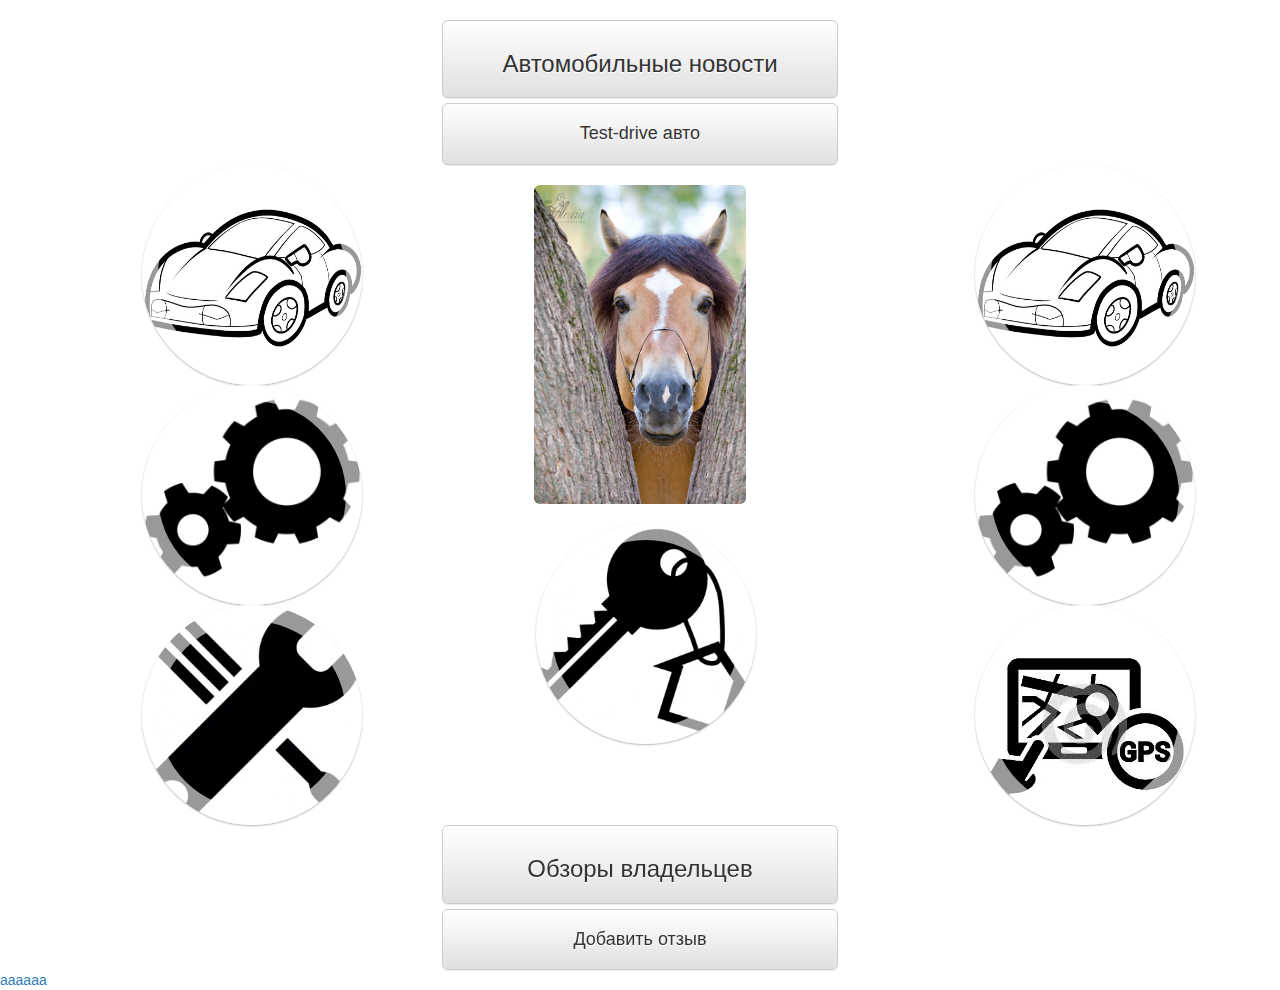
==== commit 5018f2e2: "Pagination(ajax) added. TODO : news pagination, news database" ====
--- a/index.html
+++ b/index.html
@@ -1,3 +1,6 @@
+﻿<?php
+session_start();// вся процедура работает на сессиях. Именно в ней хранятся данные пользователя, пока он находится на сайте. Очень важно запустить их в самом начале странички!!!
+?>
 <!DOCTYPE html>
 <html lang="en">
     <head>
@@ -62,8 +65,8 @@
                     <br>
                     <img src="images/Konb.jpg" class="img-rounded" alt="Cinque Terre" width="55%" height="60%">
                     <br><br>
-                    <div style="margin-left: 23%">
-                        <div class="ih-item circle effect10 bottom_to_top"><a href="#">
+                    <div class="registration_button">
+                        <div class="ih-item circle effect10 bottom_to_top"><a href="pages/registration.php">
                             <div class="img"><img src="images/key.jpg" alt="img"></div>
                             <div class="info">
                                 <h3>Вход</h3>
@@ -123,4 +126,4 @@
             </div>
         </div>
     </footer>
-</html>+<a href="pages/testpage.php">aaaaaa</a></html>--- a/css/index.css
+++ b/css/index.css
@@ -5,4 +5,7 @@
     font-size: 24px;
     line-height: 1.33;
     border-radius: 100px;
+}
+.registration_button{
+    margin-left: 23%;
 }